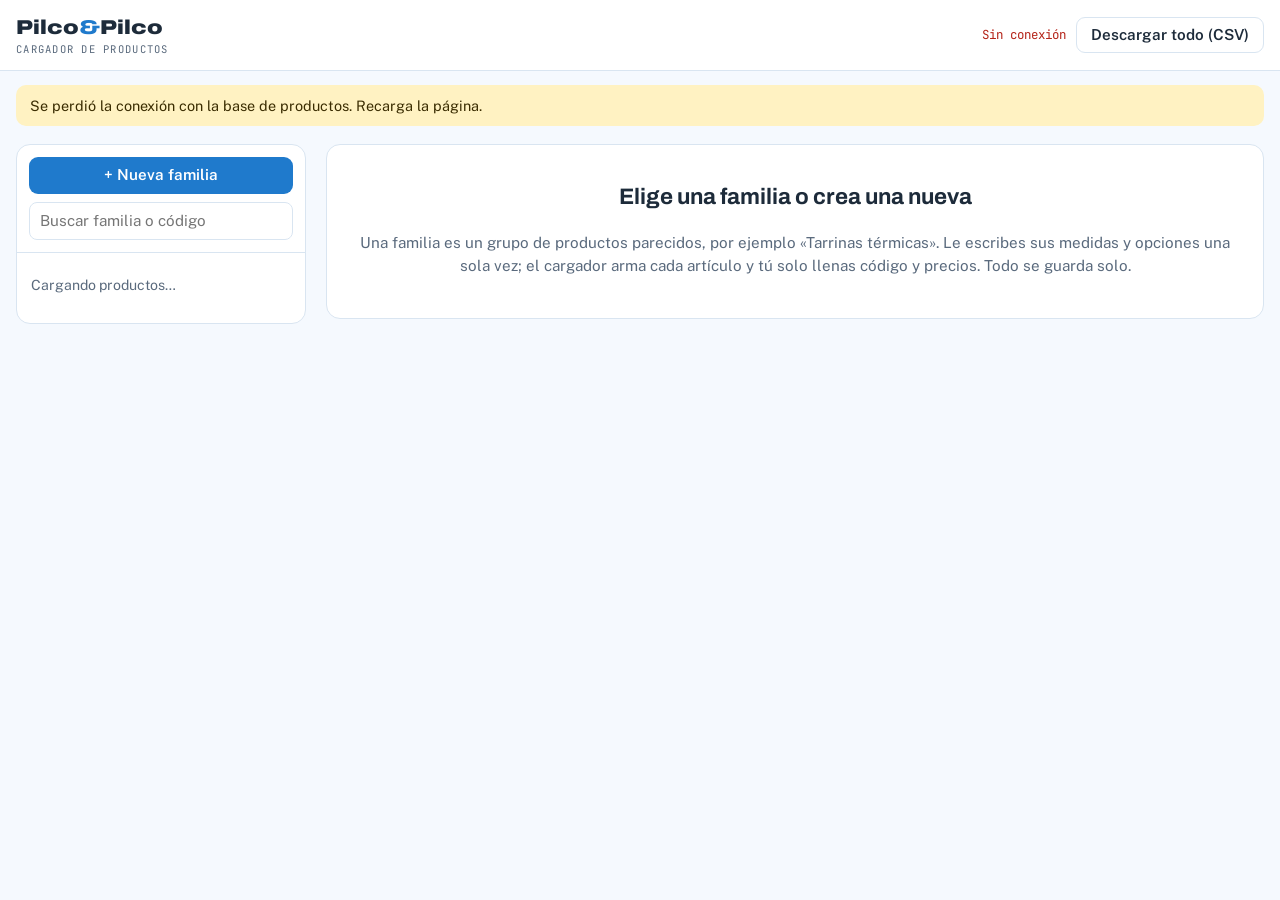
==== admin/index.html @ ff5e9a83 "Cargador de productos en línea (/admin) con la página leyendo el catálogo en vivo - admin/: el carga" ====
<!doctype html><html><head><meta charset=utf8><meta name=viewport content="width=device-width,initial-scale=1,viewport-fit=cover"><style>:root{color-scheme:light;box-sizing:border-box;padding-top:env(safe-area-inset-top,0px);padding-bottom:env(safe-area-inset-bottom,0px)}html{scroll-padding-top:env(safe-area-inset-top,0px)}body{margin:0;padding:0;font:14px -apple-system,BlinkMacSystemFont,sans-serif;background:#fff;color:#000}img{max-width:100%}[hidden]:not([hidden=until-found i]){display:none!important}</style></head><body>
<title>Cargador de productos</title>
<meta name="robots" content="noindex, nofollow">
<meta name="claude:viewport-fit-sides" content="cover">
<link rel="preconnect" href="https://fonts.googleapis.com">
<link rel="preconnect" href="https://fonts.gstatic.com" crossorigin>
<link rel="stylesheet" href="https://fonts.googleapis.com/css2?family=Archivo:wdth,wght@62..125,400..900&family=Public+Sans:wght@400;500;600&family=JetBrains+Mono:wght@400;600&display=swap">
<style>
/* Layout: lista de familias a la izquierda, editor a la derecha (familia → medidas → tabla de combinaciones). Tema claro único, igual que la página de Pilco&Pilco. */
:root{
  color-scheme:light;
  --bg:#F5F9FE; --surface:#FFFFFF; --ink:#1D2B3A; --muted:#5A6A7D; --line:#D9E5F1;
  --sky:#1F7ACC; --on-sky:#FFFFFF; --sky-soft:#E5F1FC; --sky-mid:#C4DFF7;
  --sun:#FFF2C2; --on-sun:#3A2C00; --mint:#E1F5EB; --mint-ink:#146B46; --danger:#B42318; --danger-soft:#FDECEA;
  --display:"Archivo","Arial Narrow",system-ui,sans-serif;
  --body:"Public Sans",system-ui,-apple-system,"Segoe UI",sans-serif;
  --mono:"JetBrains Mono",ui-monospace,Menlo,monospace;
}
*{box-sizing:border-box}
body{background:var(--bg);color:var(--ink);font-family:var(--body);font-size:.95rem;line-height:1.5}
h1,h2,h3{font-family:var(--display);margin:0;line-height:1.1}
p{margin:0}
button,input,select,textarea{font:inherit;color:inherit}
:focus-visible{outline:3px solid var(--sky);outline-offset:2px;border-radius:4px}
.wrap{max-width:1400px;margin-inline:auto;padding-left:max(16px,env(safe-area-inset-left,0px));padding-right:max(16px,env(safe-area-inset-right,0px))}

.top{background:var(--surface);border-bottom:1px solid var(--line)}
.top .wrap{display:flex;align-items:center;justify-content:space-between;gap:12px;flex-wrap:wrap;padding-block:12px}
.brand b{font-family:var(--display);font-weight:900;font-variation-settings:"wdth" 120;font-size:1.25rem}
.brand b span{color:var(--sky)}
.brand small{display:block;font-family:var(--mono);font-size:.66rem;letter-spacing:.12em;text-transform:uppercase;color:var(--muted)}
.top-actions{display:flex;gap:10px;align-items:center;flex-wrap:wrap}
.status{font-family:var(--mono);font-size:.78rem;color:var(--muted);min-width:9ch}
.status.ok{color:var(--mint-ink)} .status.err{color:var(--danger)}

.btn{display:inline-flex;align-items:center;justify-content:center;gap:6px;border:1.5px solid transparent;border-radius:9px;padding:8px 14px;font-weight:600;cursor:pointer;line-height:1.2;background:none}
.btn-primary{background:var(--sky);color:var(--on-sky)}
.btn-primary:hover{filter:brightness(1.08)}
.btn-ghost{background:var(--surface);border-color:var(--line)}
.btn-ghost:hover{border-color:var(--sky);color:var(--sky)}
.btn-danger{background:var(--surface);border-color:var(--line);color:var(--danger)}
.btn-danger:hover{border-color:var(--danger)}
.btn-danger.solid{background:var(--danger);color:#FFFFFF;border-color:var(--danger)}
.btn[disabled]{opacity:.5;cursor:not-allowed}

.banner{background:var(--sun);color:var(--on-sun);border-radius:10px;padding:10px 14px;margin-top:14px;font-size:.9rem}

.layout{display:grid;grid-template-columns:290px minmax(0,1fr);gap:20px;align-items:start;padding-block:18px 60px}

/* Lista */
.list{background:var(--surface);border:1px solid var(--line);border-radius:14px;overflow:hidden;position:sticky;top:calc(env(safe-area-inset-top,0px) + 12px);max-height:calc(100vh - 24px);display:flex;flex-direction:column}
.list-head{padding:12px;display:flex;flex-direction:column;gap:8px;border-bottom:1px solid var(--line)}
.list-body{overflow:auto;padding:6px 0 10px}
.grp{font-family:var(--mono);font-size:.68rem;letter-spacing:.12em;text-transform:uppercase;color:var(--muted);padding:10px 14px 4px}
.item{display:block;width:100%;text-align:left;border:0;background:none;padding:8px 14px;cursor:pointer;border-left:3px solid transparent}
.item:hover{background:var(--bg)}
.item.on{background:var(--sky-soft);border-left-color:var(--sky)}
.item b{display:block;font-weight:600;font-size:.92rem}
.item small{color:var(--muted);font-size:.78rem}
.item .warn{color:#9A6700}
.empty-list{padding:16px 14px;color:var(--muted);font-size:.88rem}

input[type=text],input[type=search],textarea,select{background:var(--surface);border:1.5px solid var(--line);border-radius:8px;padding:7px 10px;width:100%;min-width:0}
input:focus,textarea:focus,select:focus{outline:none;border-color:var(--sky);box-shadow:0 0 0 3px var(--sky-soft)}
textarea{resize:vertical;min-height:54px}

/* Editor */
.editor{display:flex;flex-direction:column;gap:16px;min-width:0}
.panel{background:var(--surface);border:1px solid var(--line);border-radius:14px;padding:18px;display:flex;flex-direction:column;gap:14px;min-width:0}
.panel-head{display:flex;justify-content:space-between;align-items:baseline;gap:10px;flex-wrap:wrap}
.panel-head h2{font-weight:800;font-variation-settings:"wdth" 112;font-size:1.25rem}
.step{font-family:var(--mono);font-size:.68rem;letter-spacing:.12em;text-transform:uppercase;color:var(--sky);display:block;margin-bottom:3px}
.hint{color:var(--muted);font-size:.85rem}
.grid{display:grid;grid-template-columns:repeat(auto-fit,minmax(180px,1fr));gap:12px}
.field{display:flex;flex-direction:column;gap:4px;min-width:0}
.field>span{font-family:var(--mono);font-size:.66rem;letter-spacing:.1em;text-transform:uppercase;color:var(--muted)}
.field.full{grid-column:1/-1}
.field>small{color:var(--muted);font-size:.78rem;line-height:1.35}
.ruta{display:flex;flex-wrap:wrap;align-items:stretch;gap:6px;margin:4px 0 2px}
.ruta .cr{display:flex;flex-direction:column;background:var(--sky-soft);border-radius:10px;padding:6px 12px;min-width:0}
.ruta .cr small{font-family:var(--mono);font-size:.6rem;letter-spacing:.1em;text-transform:uppercase;color:var(--sky)}
.ruta .cr b{font-weight:600;overflow-wrap:anywhere}
.ruta .cr.vacio b{color:var(--muted);font-weight:400;font-style:italic}
.ruta .cr.art{background:var(--surface);border:1.5px dashed var(--sky-mid)}
.ruta .sep{align-self:center;color:var(--muted);font-size:1.1rem}
.check{display:flex;align-items:center;gap:8px;font-size:.9rem;cursor:pointer}
.check input{width:18px;height:18px;accent-color:var(--sky)}

.dims{display:grid;grid-template-columns:repeat(auto-fit,minmax(240px,1fr));gap:14px}
.chipbox{border:1.5px solid var(--line);border-radius:10px;padding:6px;display:flex;flex-wrap:wrap;gap:6px;min-height:44px;cursor:text;background:var(--surface)}
.chipbox:focus-within{border-color:var(--sky);box-shadow:0 0 0 3px var(--sky-soft)}
.chip{display:inline-flex;align-items:center;gap:4px;background:var(--sky-soft);color:var(--ink);border-radius:999px;padding:3px 4px 3px 10px;font-size:.86rem;font-weight:500}
.chip button{border:0;background:none;cursor:pointer;color:var(--muted);width:20px;height:20px;border-radius:50%;line-height:1;font-size:1rem}
.chip button:hover{background:var(--sky-mid);color:var(--ink)}
.chipbox input{border:0;outline:none;box-shadow:none;flex:1 1 90px;min-width:80px;padding:4px 6px;background:none}
.chipbox input:focus{box-shadow:none}
.tapas{display:flex;gap:16px;flex-wrap:wrap;border:1.5px solid var(--line);border-radius:10px;padding:10px 12px;min-height:44px;align-items:center}

.summary{display:flex;gap:8px 18px;flex-wrap:wrap;align-items:center;font-size:.88rem;color:var(--muted)}
.summary b{color:var(--ink);font-variant-numeric:tabular-nums}
.pill{display:inline-block;border-radius:999px;padding:2px 10px;font-size:.8rem;font-weight:600}
.pill.warn{background:var(--sun);color:var(--on-sun)}
.pill.ok{background:var(--mint);color:var(--mint-ink)}
.linkbtn{border:0;background:none;color:var(--sky);font-weight:600;cursor:pointer;padding:0;text-decoration:underline}

.tbl-wrap{overflow-x:auto;border:1px solid var(--line);border-radius:10px}
table{border-collapse:collapse;width:100%;min-width:980px;font-size:.88rem}
th,td{border-bottom:1px solid var(--line);padding:4px 6px;text-align:left;vertical-align:middle}
th{font-family:var(--mono);font-size:.64rem;letter-spacing:.08em;text-transform:uppercase;color:var(--muted);background:var(--bg);font-weight:600;padding:8px 6px;white-space:nowrap;position:sticky;top:0;z-index:1}
tr:last-child td{border-bottom:0}
tr.grp-start td{border-top:2px solid var(--sky-mid)}
td.dim{font-weight:600;white-space:nowrap}
td.dim.sub{font-weight:400;color:var(--muted)}
td input{border:1px solid transparent;border-radius:6px;padding:5px 6px;width:100%;background:transparent}
td input:hover{border-color:var(--line)}
td input:focus{background:var(--surface)}
td.price input{text-align:right;font-variant-numeric:tabular-nums;background:var(--sun)}
td.price input:focus{background:var(--surface)}
td.price.may input{background:#F1F3F5}
td.code input{font-family:var(--mono);font-size:.82rem;min-width:132px}
td.price input{min-width:64px}
td input[data-f="pres"]{min-width:110px}
td.pb input{min-width:58px;text-align:right;font-variant-numeric:tabular-nums}
th.col-pb small{font-weight:400;text-transform:none;letter-spacing:0}
td.ctr{text-align:center}
td.ctr input{width:16px;height:16px;accent-color:var(--sky)}
tr.out td{opacity:.55}
.x{border:0;background:none;cursor:pointer;color:var(--muted);width:26px;height:26px;border-radius:6px;font-size:1rem}
.x:hover{background:var(--danger-soft);color:var(--danger)}
td.tapa-c select{border:1px solid var(--line);border-radius:6px;padding:5px 6px;font-size:.82rem;min-width:170px;max-width:260px;background:var(--surface)}
th.col-tapa small{font-weight:400;text-transform:none;letter-spacing:0}
tr.sumrow td{background:#F4F8FC;color:var(--muted);font-size:.82rem;padding:3px 6px}
tr.sumrow td.price.sum{text-align:right;font-variant-numeric:tabular-nums;color:var(--ink);font-weight:600}
tr.sumrow td.var{color:var(--sky);font-weight:600}
.sumline{font-size:.84rem;background:#F4F8FC;border-radius:8px;padding:6px 10px;color:var(--muted)}
.sumline b{color:var(--sky)}
.col-code{width:150px} .col-price{width:84px} .col-pres{width:130px}

.sugs{display:flex;flex-wrap:wrap;gap:6px;align-items:center;margin-top:6px}
.sugs:empty{display:none}
.sugs-l{font-size:.76rem;color:var(--muted)}
.sug{border:1px dashed var(--sky-mid);background:var(--surface);color:var(--sky);border-radius:999px;padding:2px 10px;font-size:.82rem;font-weight:600;cursor:pointer}
.sug:hover{background:var(--sky-soft);border-style:solid}
.vp{display:flex;flex-direction:column;gap:12px}
.vp-block{display:flex;flex-direction:column;gap:4px;border-left:3px solid var(--sky-mid);padding-left:10px}
.vp-l{font-size:.86rem}
.vp-t{font-family:var(--display);font-size:1rem}
.vp-col,.vp-var,.vp-mar{display:flex;flex-direction:column;gap:4px}
.vp-l small{color:var(--muted)}
.acab-for{display:flex;flex-direction:column;gap:6px;margin-top:8px}
.acab-list{display:flex;gap:14px;flex-wrap:wrap}
.row-actions{display:flex;gap:16px;flex-wrap:wrap}
td.med{vertical-align:top;background:var(--bg);border-right:1px solid var(--line);min-width:150px;padding:8px 10px}
td.med b{display:block;font-family:var(--display);font-weight:800;font-size:1rem}
td.med .opts{display:block;color:var(--muted);font-size:.76rem;line-height:1.35;margin:3px 0 6px}
td.med .mbtns{display:flex;gap:6px;flex-wrap:wrap}
.mini{border:1px solid var(--line);background:var(--surface);border-radius:6px;padding:3px 8px;font-size:.78rem;font-weight:600;cursor:pointer}
.mini:hover{border-color:var(--sky);color:var(--sky)}
.mini.warn{border-color:var(--danger);color:var(--danger)}
td.var{white-space:nowrap;color:var(--ink)}
td.var small{color:var(--muted)}
tr.mstart td{border-top:2px solid var(--sky-mid)}
.backdrop{position:fixed;inset:0;z-index:40;background:rgba(29,43,58,.38);display:flex;align-items:flex-start;justify-content:center;overflow:auto;padding:calc(24px + env(safe-area-inset-top,0px)) max(16px,env(safe-area-inset-right,0px)) calc(24px + env(safe-area-inset-bottom,0px)) max(16px,env(safe-area-inset-left,0px))}
.sheet{background:var(--surface);border-radius:16px;width:100%;max-width:820px;padding:20px;display:flex;flex-direction:column;gap:12px;box-shadow:0 20px 50px rgba(29,43,58,.25);max-height:calc(100vh - 48px - env(safe-area-inset-top,0px) - env(safe-area-inset-bottom,0px))}
.tabs{display:flex;gap:4px;border-bottom:1.5px solid var(--line)}
.tab{border:0;background:none;padding:8px 14px;font-weight:600;color:var(--muted);cursor:pointer;border-bottom:2.5px solid transparent;margin-bottom:-1.5px}
.tab[aria-selected="true"]{color:var(--sky);border-bottom-color:var(--sky)}
.tab-n{display:inline-block;background:var(--sky-soft);color:var(--sky);border-radius:999px;padding:0 8px;font-size:.78rem;margin-left:4px}
.tabpanel{overflow:auto;min-height:0;flex:1 1 auto;display:flex;flex-direction:column;gap:12px;padding-right:2px}
.co-list{display:flex;flex-direction:column;gap:10px}
.co{border:1px solid var(--line);border-radius:10px;padding:10px 12px;display:flex;flex-direction:column;gap:8px}
.co.out{opacity:.6}
.co-h{display:flex;justify-content:space-between;align-items:center;gap:8px}
.cg{border:1px solid var(--line);border-radius:12px;padding:10px;display:flex;flex-direction:column;gap:8px;background:var(--bg)}
.cg .co{background:var(--surface)}
.cg-h{display:flex;justify-content:space-between;align-items:center;gap:8px;flex-wrap:wrap}
.cg-h b{font-family:var(--display);font-size:1.02rem}
.tps,.co-all{display:flex;gap:6px;align-items:center;flex-wrap:wrap}
.tp{border:1.5px solid var(--line);background:var(--surface);border-radius:999px;padding:3px 11px;font-size:.82rem;font-weight:600;cursor:pointer;color:var(--muted)}
.tp[aria-pressed="true"]{background:var(--sky);border-color:var(--sky);color:var(--on-sky)}
.co-n{display:inline-grid;place-items:center;min-width:22px;height:22px;border-radius:50%;background:var(--sky);color:var(--on-sky);font-size:.76rem;margin-right:8px;font-family:var(--body)}
.co-g select{border:1.5px solid var(--line);border-radius:8px;padding:6px 8px;font-size:.88rem;background:var(--surface);width:100%}
.co-act{display:flex;gap:6px;align-items:center}
.co-h b{font-family:var(--display);font-size:.98rem}
.co-g{display:grid;grid-template-columns:repeat(auto-fit,minmax(104px,1fr));gap:8px}
.co-g .field input{padding:6px 8px;font-size:.88rem}
.co-g .field.price input{background:var(--sun);text-align:right}
.co-g .field.price.may input{background:#F1F3F5}
.co-g .wide{grid-column:span 2}
.co-g .check{align-self:end;padding-bottom:6px}
.sheet-head{display:flex;justify-content:space-between;align-items:center;gap:10px}
.sheet-head h2{font-weight:800;font-variation-settings:"wdth" 112;font-size:1.3rem}
.sheet-foot{display:flex;justify-content:space-between;gap:10px;flex-wrap:wrap}
#opt-done{margin-left:auto}
.confirm{background:var(--danger-soft);border:1px solid #F3C5C0;border-radius:10px;padding:10px 12px;display:flex;gap:10px;align-items:center;flex-wrap:wrap;font-size:.9rem}
.welcome{text-align:center;padding:40px 18px;color:var(--muted)}
.welcome h2{color:var(--ink);font-size:1.4rem;margin-bottom:8px}
.ro .needs-write{display:none}

@media (max-width:900px){
  .layout{grid-template-columns:1fr}
  .list{position:static;max-height:340px}
}
</style>

<header class="top">
  <div class="wrap">
    <div class="brand"><b>Pilco<span>&amp;</span>Pilco</b><small>Cargador de productos</small></div>
    <div class="top-actions">
      <span class="status" id="status" aria-live="polite">Conectando…</span>
      <button class="btn btn-ghost" type="button" id="export">Descargar todo (CSV)</button>
    </div>
  </div>
</header>

<div class="wrap">
  <p class="banner" id="banner" hidden></p>
  <div class="layout">
    <aside class="list" aria-label="Familias guardadas">
      <div class="list-head">
        <button class="btn btn-primary needs-write" type="button" id="new">+ Nueva familia</button>
        <input type="search" id="q" placeholder="Buscar familia o código" aria-label="Buscar familia o código">
      </div>
      <div class="list-body" id="list"><p class="empty-list">Cargando productos…</p></div>
    </aside>

    <main class="editor" id="editor">
      <div class="panel welcome" id="welcome">
        <h2>Elige una familia o crea una nueva</h2>
        <p>Una familia es un grupo de productos parecidos, por ejemplo «Tarrinas térmicas». Le escribes sus medidas y opciones una sola vez; el cargador arma cada artículo y tú solo llenas código y precios. Todo se guarda solo.</p>
      </div>

      <div id="form" hidden>
        <div class="editor">
          <section class="panel">
            <div class="panel-head">
              <div><span class="step">Paso 1</span><h2>Familia</h2></div>
              <button class="btn btn-danger needs-write" type="button" id="del">Borrar familia</button>
            </div>
            <div class="confirm" id="confirm" hidden>
              <span id="confirm-text"></span>
              <button class="btn btn-danger solid" type="button" id="confirm-yes">Sí, borrar</button>
              <button class="btn btn-ghost" type="button" id="confirm-no">Cancelar</button>
            </div>
            <p class="hint">Así queda ordenado en la página:</p>
            <div class="ruta" id="ruta" aria-live="polite"></div>
            <div class="grid">
              <label class="field"><span>Categoría</span><input type="text" id="f-linea" list="dl-linea" placeholder="Ej. Tarrinas"><small>La sección grande de la página: Fundas, Vasos, Tarrinas, Platos…</small></label>
              <label class="field"><span>Nombre de la familia</span><input type="text" id="f-nombre" placeholder="Ej. Tarrinas térmicas"><small>El grupo de productos parecidos. Si la categoría tiene uno solo, puede llamarse igual.</small></label>
              <label class="field" id="tipo-wrap"><span>Subcategoría (opcional)</span><input type="text" id="f-tipo" list="dl-tipo" placeholder="Déjalo vacío si no hace falta"><small>Solo para separar familias dentro de una categoría.</small></label>
              <label class="field"><span>Presentación (para todas)</span><input type="text" id="f-pres" placeholder="Ej. Paquete x50"><small>Se usa en cada artículo, salvo que le pongas otra.</small></label>
              <label class="field full"><span>Descripción</span><textarea id="f-desc" placeholder="Lo que verá el cliente. Ej. Para sopas y jugos; la de 750 ml es la conocida como «de litro»."></textarea></label>
            </div>
            <label class="check"><input type="checkbox" id="f-bulto"> También se vende por bulto</label>
            <datalist id="dl-linea"></datalist><datalist id="dl-tipo"></datalist>
          </section>

          <section class="panel">
            <div><span class="step">Paso 2</span><h2>Medidas</h2></div>
            <p class="hint">Escribe cada medida y presiona Enter (o pega varias separadas por coma). Una medida nueva copia las opciones de la anterior.</p>
            <div class="chipbox" data-dim="medidas" aria-label="Medidas"></div>
            <div class="row-actions"><button class="linkbtn needs-write" type="button" id="sortm">Ordenar medidas de menor a mayor</button></div>
          </section>

          <section class="panel">
            <div class="panel-head">
              <div><span class="step">Paso 3</span><h2>Opciones, códigos y precios</h2></div>
              <div class="summary" id="summary"></div>
            </div>
            <p class="hint" id="p3hint"></p>
            <label class="check" id="sync-wrap"><input type="checkbox" id="f-sync"> Mismo precio y presentación para todos los colores (escribes uno y se copia a los demás)</label>
            <div class="tbl-wrap"><table id="tbl"></table></div>
          </section>
        </div>
      </div>
    </main>
  </div>
</div>

<div class="backdrop" id="opt" hidden role="dialog" aria-modal="true" aria-labelledby="opt-title">
  <div class="sheet">
    <div class="sheet-head"><h2 id="opt-title">Opciones</h2><button class="x" type="button" id="opt-close" aria-label="Cerrar">✕</button></div>
    <div class="tabs" role="tablist" aria-label="Secciones">
      <button type="button" role="tab" class="tab" id="tab-op" data-tab="op" aria-selected="true">Opciones</button>
      <button type="button" role="tab" class="tab" id="tab-co" data-tab="co" aria-selected="false">Combinaciones <span class="tab-n" id="co-n"></span></button>
    </div>
    <div class="tabpanel" id="tp-op" role="tabpanel" aria-labelledby="tab-op">
    <p class="hint">Deja vacío lo que no aplique. Cada combinación sale como una fila con su código y precio; luego la editas en «Combinaciones».</p>
    <div class="dims">
      <div class="field fo-fundas"><span id="tf-label">Tipo</span><div class="chipbox" data-odim="tiposFunda"></div></div>
      <div class="field fo-fundas full vp" id="var-por"></div>
      <div class="field fo-ct"><span>Colores</span><div class="chipbox" data-odim="colores"></div></div>
      <div class="field fo-ct" hidden data-off="1"><span>Tapa</span>
        <div class="tapas" id="opt-tapas">
          <label class="check"><input type="checkbox" value="Sin tapa"> Sin tapa</label>
          <label class="check"><input type="checkbox" value="Con tapa"> Con tapa</label>
          <label class="check"><input type="checkbox" value="Solo tapa"> Solo tapa</label>
        </div>
      </div>
      <div class="field fo-acab"><span>Acabado</span><div class="chipbox" data-odim="acabados"></div>
        <div class="acab-for" id="acab-for" hidden><span class="hint">Solo en estos colores (si no marcas ninguno, va en todos):</span><div class="acab-list" id="acab-list"></div></div>
      </div>
      <div class="field" id="marcas-wrap" hidden><span>Marcas</span><div class="chipbox" data-odim="marcas"></div></div>
    </div>
    </div>
    <div class="tabpanel" id="tp-co" role="tabpanel" aria-labelledby="tab-co" hidden>
      <p class="hint">Cada combinación con su marca (tu proveedor), presentación, código y precios. Si la misma combinación existe con otra marca, toca «+ Otra versión».</p>
      <div id="co-list" class="co-list"></div>
    </div>
    <datalist id="dl-mf"></datalist><datalist id="dl-prov"></datalist>
    <div class="sheet-foot">
      <button class="btn btn-ghost" type="button" id="opt-all">Copiar estas opciones a todas las medidas</button>
      <button class="btn btn-primary" type="button" id="opt-done">Listo</button>
    </div>
    <p class="hint" id="opt-msg" aria-live="polite"></p>
  </div>
</div>

<div class="backdrop" id="login" hidden role="dialog" aria-modal="true" aria-labelledby="login-t">
  <form class="sheet" id="login-f" style="max-width:380px">
    <h2 id="login-t">Entrar al cargador</h2>
    <p class="hint">Escribe la clave del cargador. Queda abierto 30 días en este dispositivo.</p>
    <input type="password" id="login-c" autocomplete="current-password" aria-label="Clave" required>
    <p class="hint" id="login-m" aria-live="polite" style="color:var(--danger)"></p>
    <button class="btn btn-primary" type="submit">Entrar</button>
  </form>
</div>
<script>
/* Conexión con la base del cargador en Cloudflare (D1), con la misma forma que usaba el cargador en Claude */
window.CF = (function(){
  var cache = [], subs = [], pedirLogin = null;
  function api(method, url, data){
    return fetch(url, {method: method, credentials: "same-origin", headers: data ? {"content-type": "application/json"} : {}, body: data ? JSON.stringify(data) : undefined})
      .then(function(r){
        if(r.status === 401){ if(url.indexOf("/api/sesion") < 0) login(); var e = new Error("auth"); e.code = "auth"; throw e; }
        return r.json().then(function(j){ if(!r.ok){ var e2 = new Error(j.error || "error"); e2.code = r.status === 413 ? "quota_exceeded" : "error"; throw e2; } return j; });
      });
  }
  function emit(){ var snap = {docs: cache.map(function(d){ return {id: d.id, data: function(){ return d; }}; })}; subs.forEach(function(s){ s(snap); }); }
  function cargar(){ return api("GET", "/api/familias").then(function(list){ cache = list; if(!list.length) ofrecerImportar(); emit(); }); }
  /* primera vez: la base está vacía y se carga el archivo con el catálogo anterior */
  function ofrecerImportar(){
    var b = document.getElementById("banner"); b.hidden = false;
    b.innerHTML = 'La base está vacía. <label class="linkbtn" style="cursor:pointer">Cargar el archivo del catálogo<input type="file" accept=".json" hidden id="imp"></label> para empezar con tus productos.';
    document.getElementById("imp").addEventListener("change", function(e){
      var f = e.target.files[0]; if(!f) return;
      f.text().then(function(t){ return api("POST", "/api/familias/importar", JSON.parse(t)); })
        .then(function(r){ b.textContent = "Listo: se cargaron " + r.n + " familias."; return cargar(); }, function(err){ b.textContent = "No se pudo cargar: " + err.message; });
    });
  }
  function nuevoId(){ var c = "abcdefghijklmnopqrstuvwxyz0123456789", s = ""; var a = new Uint8Array(20); crypto.getRandomValues(a); a.forEach(function(x){ s += c[x % 36]; }); return s; }
  function login(){
    var box = document.getElementById("login"); if(!box.hidden) return pedirLogin;
    box.hidden = false; setTimeout(function(){ document.getElementById("login-c").focus(); }, 50);
    return pedirLogin = new Promise(function(ok){ login._ok = ok; });
  }
  document.getElementById("login-f").addEventListener("submit", function(e){
    e.preventDefault(); var m = document.getElementById("login-m"); m.textContent = "";
    api("POST", "/api/sesion", {clave: document.getElementById("login-c").value}).then(function(){
      document.getElementById("login").hidden = true; document.getElementById("login-c").value = ""; if(login._ok) login._ok(); 
    }, function(){ m.textContent = "Clave incorrecta."; });
  });
  var col = {
    doc: function(id){ id = id || nuevoId(); return {
      id: id,
      set: function(data){
        var doc = {}; Object.keys(data).forEach(function(k){ if(k !== "_pub") doc[k] = data[k]; });
        return api("PUT", "/api/familias/" + encodeURIComponent(id), {doc: doc, pub: data._pub || null}).then(function(){
          var o = Object.assign({}, doc, {id: id}), i = cache.map(function(d){ return d.id; }).indexOf(id);
          if(i < 0) cache.push(o); else cache[i] = o; emit();
        });
      },
      "delete": function(){ return api("DELETE", "/api/familias/" + encodeURIComponent(id)).then(function(){ cache = cache.filter(function(d){ return d.id !== id; }); emit(); }); }
    }; },
    onSnapshot: function(cb, err){ subs.push(cb); arrancar().then(cargar).catch(function(e){ if(err) err(e); }); }
  };
  function arrancar(){
    return api("GET", "/api/sesion").then(function(s){ if(!s.configurado) throw new Error("sin configurar"); if(!s.ok) return login(); });
  }
  var downloads = {save: function(o){ var a = document.createElement("a"); a.href = URL.createObjectURL(new Blob([o.data], {type: "text/csv"})); a.download = o.filename; document.body.appendChild(a); a.click(); a.remove(); return Promise.resolve(true); }};
  return {use: function(name){
    if(name === "db") return Promise.resolve({collection: function(){ return col; }});
    if(name === "downloads") return Promise.resolve(downloads);
    return Promise.resolve(null);
  }};
})();
</script>
<script>
(function(){
  var TAPAS = ["Sin tapa","Con tapa","Solo tapa"];
  var ODIMS = ["marcas","acabados","tapas","colores"];          /* orden de la variante: marca · acabado · tapa · color */
  var PRICE = ["p1","p2","p3","may"];
  var db = null, col = null, readOnly = false;
  var products = [], cur = null, query = "", optIdx = -1;
  var saveTimer = null, saving = false, again = false, firstSnap = true;

  function $(id){ return document.getElementById(id); }
  function esc(s){ return String(s == null ? "" : s).replace(/[&<>"]/g, function(c){ return {"&":"&amp;","<":"&lt;",">":"&gt;",'"':"&quot;"}[c]; }); }
  function setStatus(t, cls){ var s = $("status"); s.textContent = t; s.className = "status" + (cls ? " " + cls : ""); }
  function banner(t){ $("banner").textContent = t; $("banner").hidden = !t; }
  function key(r){ return [r.m||"", "", r.a||"", "", r.c||""].join("¦") + (r.tf || r.va ? "¦" + (r.tf||"") + "¦" + (r.va||"") : "") + (r.dup ? "¦#" + r.dup : ""); }
  function oldKey(r){ return [r.m||"", r.ma||"", r.a||"", r.t||"", r.c||""].join("¦") + (r.tf || r.va ? "¦" + (r.tf||"") + "¦" + (r.va||"") : "") + (r.dup ? "¦#" + r.dup : ""); }
  function baseKey(r){ var o = {}; Object.keys(r).forEach(function(k){ o[k] = r[k]; }); o.dup = 0; return key(o); }
  function hasData(r){ return !!(r.codigo || PRICE.some(function(f){ return r[f] != null; })); }
  function modo(p){ var l = ((p.linea || "") + " " + (p.nombre || "")).toLowerCase(); if(/vaso/.test(l)) return "vasos"; if(/tarrin/.test(l)) return "opciones"; return "tipos"; }
  function esFunda(p){ return /funda/.test(((p.linea || "") + " " + (p.nombre || "")).toLowerCase()); }
  /* tapas que se venden aparte: familias de la categoría «Tapas» */
  function esTapa(p){ return /^\s*tapas?\b/i.test(p.linea || "") || /^\s*tapas?\b/i.test(p.nombre || ""); }
  function usaTapa(p){ return !esTapa(p) && modo(p) !== "tipos"; }
  function tapaOpts(){
    var out = [];
    products.map(function(x){ return (cur && cur.id === x.id) ? cur : x; }).filter(esTapa).forEach(function(tp){
      var n = normalize(clone(tp));
      activeRows(n).forEach(function(r){
        out.push({v: tp.id + "|" + key(r), label: [n.nombre, r.m, r.c].filter(Boolean).join(" · ") + (r.codigo ? " (" + r.codigo + ")" : "")});
      });
    });
    return out;
  }
  /* tarrina + tapa anclada: los 4 precios sumados (la tapa se cuenta por unidades) */
  function presN(s){ var m = String(s || "").match(/x\s*(\d+)/i); return m ? parseInt(m[1], 10) : 0; }
  function tapaRow(ref){
    if(!ref) return null;
    var id = ref.split("|")[0], k = ref.slice(id.length + 1);
    var tp = products.map(function(x){ return (cur && cur.id === x.id) ? cur : x; }).filter(function(x){ return x.id === id; })[0];
    if(!tp) return null;
    var n = normalize(clone(tp)), r = activeRows(n).filter(function(x){ return key(x) === k; })[0];
    return r ? {f: n, r: r} : null;
  }
  function conTapa(r){
    if(!r.tapa || r.t === "Con tapa") return null;
    var t = tapaRow(r.tapa); if(!t) return null;
    var nT = presN(r.pres || cur.pres), nP = presN(t.r.pres || t.f.pres), ratio = nT && nP ? nT / nP : 1;
    var s = {t: t, ratio: ratio};
    PRICE.forEach(function(f){ s[f] = r[f] != null && t.r[f] != null ? Math.round((r[f] + t.r[f] * ratio) * 10000) / 10000 : null; });
    return s;
  }
  /* tapas agrupadas por familia; arriba, las que ya se usan en esta familia */
  function tapaGroups(){
    return products.map(function(x){ return (cur && cur.id === x.id) ? cur : x; }).filter(esTapa)
      .sort(function(a, b){ return (a.nombre || "").localeCompare(b.nombre || ""); })
      .map(function(tp){
        var n = normalize(clone(tp));
        return {label: n.nombre || "Tapas", opts: activeRows(n).map(function(r){
          return {v: tp.id + "|" + key(r), short: [r.m, r.tf, r.c].filter(Boolean).join(" · ") + (r.mf ? " — " + r.mf : "") + (r.codigo ? " (" + r.codigo + ")" : ""), fam: n.nombre};
        })};
      }).filter(function(g){ return g.opts.length; });
  }
  function tapaSelect(r, cls){
    var groups = tapaGroups(), cur0 = r.tapa || "", has = false, all = {};
    groups.forEach(function(g){ g.opts.forEach(function(t){ all[t.v] = t; }); });
    var used = []; cur.filas.forEach(function(x){ if(x.tapa && all[x.tapa] && used.indexOf(x.tapa) < 0) used.push(x.tapa); });
    var opt = function(t, label, sel){ if(sel) has = true; return '<option value="' + esc(t.v) + '"' + (sel ? ' selected' : '') + '>' + esc(label) + '</option>'; };
    var o = used.length ? '<optgroup label="Ya usadas en esta familia">' + used.map(function(v){ return opt(all[v], all[v].short + " · " + all[v].fam, v === cur0); }).join("") + '</optgroup>' : '';
    o += groups.map(function(g){ return '<optgroup label="' + esc(g.label) + '">' + g.opts.map(function(t){ return opt(t, t.short, t.v === cur0 && used.indexOf(t.v) < 0); }).join("") + '</optgroup>'; }).join("");
    if(cur0 && !has) o += '<option value="' + esc(cur0) + '" selected>(tapa borrada)</option>';
    return '<select data-f="tapa"' + (cls ? ' class="' + cls + '"' : '') + ' aria-label="Tapa que usa"' + (readOnly ? ' disabled' : '') + '><option value="">' + (groups.length ? '— Ninguna —' : '— Crea la familia «Tapas» —') + '</option>' + o + '</select>';
  }
  function num(v){ if(v === "" || v == null) return null; var n = parseFloat(String(v).replace(",", ".")); return isFinite(n) ? n : null; }
  function showNum(n){ return n == null ? "" : String(n); }
  function clone(o){ return JSON.parse(JSON.stringify(o)); }
  var COPY = ["marcas","acabados","tapas","colores","acabColores","tiposFunda","variantes"];
  function cp(m, tf){ if(!m.coloresPor[tf]) m.coloresPor[tf] = []; return m.coloresPor[tf]; }
  function med(n, from){ var m = {n:n, tapasPor:{}, coloresPor: from && from.coloresPor ? clone(from.coloresPor) : {}}; COPY.forEach(function(d){ m[d] = from && from[d] ? from[d].slice() : []; }); m.tapas = []; m.variantesPor = from && from.variantesPor ? clone(from.variantesPor) : {}; m.marcasPor = from && from.marcasPor ? clone(from.marcasPor) : {}; return m; }
  function mp(m, tf){ if(!m.marcasPor[tf]) m.marcasPor[tf] = []; return m.marcasPor[tf]; }
  function fixM(n){ return String(n).replace(/(\d)\s*[xX*]\s*(\d)/g, "$1×$2"); }
  function vp(m, tf){ if(!m.variantesPor[tf]) m.variantesPor[tf] = []; return m.variantesPor[tf]; }
  function blank(){ return {nombre:"", linea:"", tipo:"", desc:"", pres:"", bulto:false, sync:true, medidas:[], tiposFunda:[], excl:[], filas:[]}; }

  /* datos viejos (opciones de todo el producto) -> opciones por medida */
  function normalize(p){
    var b = blank(); Object.keys(b).forEach(function(k){ if(p[k] === undefined || p[k] === null) p[k] = b[k]; });
    p.medidas = p.medidas.map(function(m){
      if(typeof m === "string") m = {n:m, marcas:(p.marcas||[]).slice(), tapas:(p.tapas||[]).slice(), colores:(p.colores||[]).slice()};
      else m = clone(m);
      COPY.forEach(function(d){ if(!Array.isArray(m[d])) m[d] = []; });
      if(!m.variantesPor || typeof m.variantesPor !== "object" || Array.isArray(m.variantesPor)) m.variantesPor = {};
      if(!m.marcasPor || typeof m.marcasPor !== "object" || Array.isArray(m.marcasPor)) m.marcasPor = {};
      if(!m.tapasPor || typeof m.tapasPor !== "object" || Array.isArray(m.tapasPor)) m.tapasPor = {};
      if(!m.coloresPor || typeof m.coloresPor !== "object" || Array.isArray(m.coloresPor)) m.coloresPor = {};
      if(modo(p) !== "opciones" && m.tiposFunda.length && m.marcas.length){ m.tiposFunda.forEach(function(tf){ if(!(m.marcasPor[tf] || []).length) m.marcasPor[tf] = m.marcas.slice(); }); m.marcas = []; }
      Object.keys(m.variantesPor).forEach(function(tf){
        var a = m.variantesPor[tf] || [], i = a.map(function(x){ return x.toLowerCase(); }).indexOf("normal");
        if(i < 0) return; a.splice(i, 1);
        var base = p.filas.filter(function(r){ return r.m === m.n && r.tf === tf && !r.va && (r.codigo || r.p1 != null); })[0];
        p.filas.forEach(function(r){ if(r.m === m.n && r.tf === tf && (r.va || "").toLowerCase() === "normal" && !base) r.va = ""; });
      });
      if(m.variantes.length){ (m.tiposFunda.length ? m.tiposFunda : [""]).forEach(function(tf){ if(!(m.variantesPor[tf] || []).length) m.variantesPor[tf] = m.variantes.slice(); }); m.variantes = []; }
      return m;
    });
    delete p.marcas; delete p.colores; delete p.tapas;
    p.medidas.forEach(function(m){ var n2 = fixM(m.n); if(n2 === m.n) return;
      p.filas.forEach(function(r){ if(r.m === m.n) r.m = n2; });
      p.excl = p.excl.map(function(k){ var x = k.split("¦"); if(x[0] === m.n){ x[0] = n2; return x.join("¦"); } return k; });
      m.n = n2; });
    p.excl = p.excl.map(function(k){ var x = k.split("¦"); return x.length === 4 ? [x[0], x[1], "", x[2], x[3]].join("¦") : k; });
    p.filas.forEach(function(r){ if(r.a === undefined) r.a = ""; if(r.tf === undefined) r.tf = ""; if(r.va === undefined) r.va = ""; });
    /* marca y tapa son datos de cada combinación; una combinación puede tener varias versiones (dup) */
    var exclOld = {}; p.excl.forEach(function(k){ exclOld[k] = 1; });
    var oldEx = p.excl.filter(function(k){ var x = k.split("¦"); return x[1] || x[3]; });
    p.filas = p.filas.filter(function(r){
      if(r.prov && !r.mf) r.mf = r.prov; delete r.prov;
      var drop = (r.ma || r.t) && exclOld[oldKey(r)] && !hasData(r);
      if(!r.mf && r.ma) r.mf = r.ma; r.ma = "";
      if(r.t !== "Con tapa") r.t = "";
      return !drop;
    });
    var seenK = {}, top = {};
    p.filas.forEach(function(r){ var b = baseKey(r); top[b] = Math.max(top[b] || 0, r.dup || 0); });
    p.filas.forEach(function(r){ if(seenK[key(r)]){ var b = baseKey(r); top[b] = (top[b] || 0) + 1; r.dup = top[b]; } seenK[key(r)] = 1; });
    p.excl = p.excl.filter(function(k){ var x = k.split("¦"); return !(x[1] || x[3]); });
    oldEx.forEach(function(k){ var x = k.split("¦"); x[1] = ""; x[3] = ""; var b = x.join("¦");
      if(!p.filas.some(function(r){ return baseKey(r) === b; }) && p.excl.indexOf(b) < 0) p.excl.push(b); });
    p.medidas.forEach(function(m){
      m.marcas = []; m.marcasPor = {}; m.tapas = []; m.tapasPor = {};
      if(m.tiposFunda.length && m.colores.length){ m.tiposFunda.forEach(function(tf){ if(!(m.coloresPor[tf] || []).length) m.coloresPor[tf] = m.colores.slice(); }); m.colores = []; }
    });
    if(Array.isArray(p.tiposFunda) && p.tiposFunda.length){ p.medidas.forEach(function(m){ if(!m.tiposFunda.length) m.tiposFunda = p.tiposFunda.slice(); }); }
    p.tiposFunda = [];
    return p;
  }

  /* ---------- combinaciones ---------- */
  function combosOf(p, m){ return baseCombos(p, m); }
  function baseNoT(r){ var o = {}; Object.keys(r).forEach(function(k){ o[k] = r[k]; }); o.t = ""; o.dup = 0; return key(o); }
  function baseCombos(p, m){
    var md = modo(p), out = [];
    var only = (m.acabColores || []).filter(function(c){ return m.colores.indexOf(c) > -1; });
    (m.tiposFunda.length ? m.tiposFunda : [""]).forEach(function(tf){
      var vs = md === "tipos" && tf ? [""].concat(m.variantesPor[tf] || []) : [""];
      var cs = tf ? (m.coloresPor[tf] || []) : m.colores;
      vs.forEach(function(va){ (cs.length ? cs : [""]).forEach(function(c){
        var as = md === "opciones" && !tf && m.acabados.length && (!only.length || only.indexOf(c) > -1) ? m.acabados : [""];
        as.forEach(function(a){ out.push({m:m.n, ma:"", a:a, t:"", c:c, tf:tf, va:va}); });
      }); });
    });
    return out;
  }
  var DIMF = ["a","c","tf","va"];
  function rowsOf(p, m){
    var byKey = {}; p.filas.forEach(function(r){ byKey[key(r)] = r; });
    var cs = combosOf(p, m), live = {}; cs.forEach(function(k){ live[key(k)] = 1; });
    var extras = {}; p.filas.forEach(function(r){ if(r.m === m.n && r.dup){ var b = baseKey(r); (extras[b] = extras[b] || []).push(r); } });
    /* filas con datos que quedaron fuera al agregar una opción: pasan a la primera combinación compatible */
    var orphans = p.filas.filter(function(r){ return r.m === m.n && !r.dup && !live[key(r)] && hasData(r); });
    var out = [];
    cs.forEach(function(k){
      var kk = key(k);
      if(p.excl.indexOf(kk) < 0) out.push(baseRow(k));
      (extras[kk] || []).sort(function(a, b){ return a.dup - b.dup; }).forEach(function(x){ out.push(x); });
    });
    return out;
    function baseRow(k){
      var r = byKey[key(k)];
      if(!r && orphans.length){
        for(var i = 0; i < orphans.length; i++){
          var o = orphans[i];
          if(DIMF.every(function(d){ return !(o[d] || "") || (o[d] || "") === (k[d] || ""); })){
            orphans.splice(i, 1); DIMF.forEach(function(d){ o[d] = k[d] || ""; }); r = o; byKey[key(k)] = o; break;
          }
        }
        if(!r) for(var j = 0; j < orphans.length; j++){
          var q = orphans[j];
          if(DIMF.every(function(d){ return !(k[d] || "") || (q[d] || "") === (k[d] || "") || !(q[d] || ""); })){
            orphans.splice(j, 1); DIMF.forEach(function(d){ q[d] = k[d] || ""; }); r = q; byKey[key(k)] = q; break;
          }
        }
      }
      if(!r){ r = {m:k.m, ma:"", a:k.a, t:"", c:k.c, tf:k.tf, va:k.va, mf:"", codigo:"", p1:null, p2:null, p3:null, may:null, pres:"", sinStock:false}; p.filas.push(r); byKey[key(k)] = r; }
      return r;
    }
  }
  function activeRows(p){ var out = []; p.medidas.forEach(function(m){ out = out.concat(rowsOf(p, m)); }); return out; }
  function stats(p){
    var rows = activeRows(p), all = {}; p.medidas.forEach(function(m){ combosOf(p, m).forEach(function(c){ all[key(c)] = 1; }); });
    return {n: rows.length, sinPrecio: rows.filter(function(r){ return r.p1 == null && !r.sinStock; }).length,
            excl: p.excl.filter(function(k){ return all[k]; }).length};
  }
  function tLabel(r){ return r.t === "Con tapa" ? "Tapa incluida" : ""; }
  function varLabel(r){ return [r.tf, r.va, r.a, r.c, tLabel(r), r.mf].filter(Boolean).join(" · "); }
  function comboLabel(r){ return [r.tf, r.va, r.a, r.c].filter(Boolean).join(" · ") || "Normal"; }
  function optSummary(m){
    var parts = [], md = cur ? modo(cur) : "opciones";
    if(m.tiposFunda.length) parts.push(m.tiposFunda.map(function(tf){
      var vs = md === "tipos" ? (m.variantesPor[tf] || []) : [], cs = m.coloresPor[tf] || [];
      return tf + (vs.length ? " (" + vs.join(" / ") + ")" : "") + (cs.length ? " [" + cs.join(", ") + "]" : "");
    }).join(", "));
    else if(m.colores.length) parts.push(m.colores.join(", "));
    if(md === "opciones" && !m.tiposFunda.length && m.acabados.length){ var only = (m.acabColores || []).filter(function(c){ return m.colores.indexOf(c) > -1; }); parts.push(m.acabados.join(" / ") + (only.length ? " (solo " + only.join(", ") + ")" : "")); }
    return parts.join(" · ");
  }

  /* ---------- lista ---------- */
  function renderList(){
    var q = query.trim().toLowerCase();
    var list = products.filter(function(p){
      if(!q) return true;
      return [p.nombre, p.linea, p.tipo].concat((p.filas||[]).map(function(r){ return r.codigo; })).join(" ").toLowerCase().indexOf(q) > -1;
    }).sort(function(a, b){ return (a.linea||"").localeCompare(b.linea||"") || (a.tipo||"").localeCompare(b.tipo||"") || (a.nombre||"").localeCompare(b.nombre||""); });
    if(!list.length){ $("list").innerHTML = '<p class="empty-list">' + (products.length ? 'Nada coincide con la búsqueda.' : 'Aún no hay familias. Crea la primera con «Nueva familia».') + '</p>'; return; }
    var html = "", last = null;
    list.forEach(function(p){
      if(p.linea !== last){ html += '<p class="grp">' + esc(p.linea || "Sin categoría") + '</p>'; last = p.linea; }
      var src = (cur && cur.id === p.id) ? cur : p, st = stats(normalize(clone(src)));
      html += '<button type="button" class="item' + (cur && cur.id === p.id ? ' on' : '') + '" data-id="' + esc(p.id) + '"><b>' + esc(src.nombre || "Sin nombre") + '</b><small>' + esc(src.tipo ? src.tipo + ' · ' : '') + st.n + (st.n === 1 ? ' artículo' : ' artículos') + (st.sinPrecio ? ' · <span class="warn">' + st.sinPrecio + ' sin precio</span>' : '') + '</small></button>';
    });
    $("list").innerHTML = html;
  }
  function datalists(){
    var L = {}, T = {};
    products.forEach(function(p){ if(p.linea) L[p.linea] = 1; if(p.tipo && (!cur || p.linea === cur.linea)) T[p.tipo] = 1; });
    $("dl-linea").innerHTML = Object.keys(L).sort().map(function(x){ return '<option value="' + esc(x) + '">'; }).join("");
    $("dl-tipo").innerHTML = Object.keys(T).sort().map(function(x){ return '<option value="' + esc(x) + '">'; }).join("");
  }

  /* ---------- chips ---------- */
  function chipHTML(arr, ph){
    return arr.map(function(v, i){ return '<span class="chip">' + esc(v) + '<button type="button" data-rm="' + i + '" aria-label="Quitar ' + esc(v) + '">×</button></span>'; }).join("")
      + '<input type="text" placeholder="' + (arr.length ? '' : esc(ph)) + '"' + (readOnly ? ' readonly' : '') + '>';
  }
  /* box: contenedor; get(): arreglo; add(v), remove(i): acciones; redraw() */
  function wireChips(box, api){
    function addText(text){
      var any = false;
      String(text).split(",").forEach(function(v){ v = v.trim(); if(v && api.add(v)) any = true; });
      if(any){ api.redraw(); var i = box.querySelector("input"); if(i) i.focus(); }
    }
    box.addEventListener("click", function(e){
      if(readOnly) return;
      var b = e.target.closest("[data-rm]");
      if(b){ api.remove(+b.dataset.rm); api.redraw(); return; }
      var i = box.querySelector("input"); if(i) i.focus();
    });
    box.addEventListener("keydown", function(e){
      if(e.target.tagName !== "INPUT" || readOnly) return;
      if(e.key === "Enter" || e.key === ","){ e.preventDefault(); var v = e.target.value; e.target.value = ""; addText(v); }
      else if(e.key === "Backspace" && !e.target.value && api.get().length){ api.remove(api.get().length - 1); api.redraw(); var i = box.querySelector("input"); if(i) i.focus(); }
    });
    box.addEventListener("focusout", function(e){ if(e.target.tagName === "INPUT" && e.target.value.trim() && !readOnly){ var v = e.target.value; e.target.value = ""; addText(v); } });
    box.addEventListener("paste", function(e){
      if(e.target.tagName !== "INPUT" || readOnly) return;
      var t = (e.clipboardData || window.clipboardData).getData("text");
      if(/[,\n\t]/.test(t)){ e.preventDefault(); addText(t.replace(/[\n\t]+/g, ",")); e.target.value = ""; }
    });
  }
  function hasCI(arr, v){ return arr.some(function(x){ return x.toLowerCase() === v.toLowerCase(); }); }

  /* medidas (paso 2) */
  var medBox = document.querySelector('.chipbox[data-dim="medidas"]');
  function drawMedChips(){ medBox.innerHTML = chipHTML(cur.medidas.map(function(m){ return m.n; }), "Ej. 1/5 litro, 1/4 litro, 1/2 litro"); }
  wireChips(medBox, {
    get: function(){ return cur.medidas; },
    add: function(v){ v = fixM(v); if(hasCI(cur.medidas.map(function(m){ return m.n; }), v)) return false; cur.medidas.push(med(v, cur.medidas[cur.medidas.length - 1])); return true; },
    remove: function(i){ cur.medidas.splice(i, 1); },
    redraw: function(){ drawMedChips(); renderTable(); changed(); }
  });
  function applyMode(){
    var md = modo(cur);
    $("tf-label").textContent = md === "vasos" ? "Material" : esFunda(cur) ? "Tipo de funda" : "Tipo";
    PH.tiposFunda = md === "vasos" ? "Ej. Cartón, Térmico, Plástico, PET" : esFunda(cur) ? "Ej. Naturales, Chequera, Polifán" : md === "opciones" ? "Opcional. Ej. Plástica, Térmica" : "Ej. Llano, Compartido";
    document.querySelectorAll("#opt .fo-fundas").forEach(function(el){ el.hidden = false; });
    document.querySelectorAll("#opt .fo-ct").forEach(function(el){ el.hidden = md === "tipos" || el.dataset.off === "1"; });
    document.querySelectorAll("#opt .fo-acab").forEach(function(el){ el.hidden = md !== "opciones"; });
    $("p3hint").innerHTML = md === "vasos"
      ? 'Toca <b>Opciones</b> en cada medida para ponerle sus materiales (cartón, térmico, plástico, PET), la marca de cada material, colores: solo a esa medida; la marca se pone en «Editar combinaciones». <b>Tapas:</b> si el vaso y la tapa tienen códigos distintos, carga la tapa en la categoría «Tapas» y elígela en «Tapa que usa»; marca «Tapa incluida» solo si viene junto con un solo código. Precios con IVA; el mayorista nunca sale en la página. Quita con ✕ lo que no existe.'
      : md === "opciones"
      ? 'Toca <b>Opciones</b> en cada medida para ponerle sus colores y acabados; la marca se pone en «Editar combinaciones». <b>Tapas:</b> si la tarrina y la tapa tienen códigos distintos, carga la tapa en una familia de la categoría «Tapas» y elígela en «Tapa que usa». Marca «Tapa incluida» solo cuando viene junto con un solo código. Precios con IVA; el mayorista nunca sale en la página. Quita con ✕ lo que no existe.'
      : 'Toca <b>Opciones</b> en cada medida para ponerle sus tipos (' + (esFunda(cur) ? 'Naturales, Chequera, Polifán…' : 'ej. Llano, Compartido') + '), variantes o marcas: solo a esa medida. Precios con IVA; el mayorista nunca sale en la página. Quita con ✕ lo que no existe.';
  }
  function sizeKey(s){
    s = String(s).toLowerCase(); var m = s.match(/(\d+(?:[.,]\d+)?)(?:\s*\/\s*(\d+))?/); if(!m) return 1e9;
    var v = parseFloat(m[1].replace(",", ".")); if(m[2]) v = v / parseFloat(m[2]);
    if(/lit|\blt\b|\bl\b/.test(s)) v *= 1000; else if(/oz/.test(s)) v *= 29.57;
    var x = s.match(/[×x*]\s*(\d+(?:\.\d+)?)/); if(x) v = v * 1000 + parseFloat(x[1]);
    return v;
  }
  $("sortm").addEventListener("click", function(){ cur.medidas.sort(function(a, b){ return sizeKey(a.n) - sizeKey(b.n); }); drawMedChips(); renderTable(); changed(); });

  /* ---------- editor ---------- */
  function openProduct(p){
    cur = normalize(clone(p)); closeOpt();
    $("welcome").hidden = true; $("form").hidden = false; $("confirm").hidden = true;
    $("f-linea").value = cur.linea; $("f-tipo").value = cur.tipo; $("f-nombre").value = cur.nombre;
    $("f-pres").value = cur.pres; $("f-desc").value = cur.desc; $("f-bulto").checked = !!cur.bulto; $("f-sync").checked = !!cur.sync;
    drawMedChips(); applyMode(); renderTable(); renderList(); datalists();
    bindField._md = modo(cur) + esFunda(cur);
  }

  function drawRuta(){
    if(!cur) return;
    var st = stats(cur);
    var cr = function(lbl, val, ph, cls){ return '<span class="cr' + (val ? '' : ' vacio') + (cls ? ' ' + cls : '') + '"><small>' + lbl + '</small><b>' + esc(val || ph) + '</b></span>'; };
    var sep = '<span class="sep" aria-hidden="true">›</span>';
    $("ruta").innerHTML = cr("Categoría", cur.linea.trim(), "sin escribir")
      + (cur.tipo.trim() ? sep + cr("Subcategoría", cur.tipo.trim()) : "")
      + sep + cr("Familia", cur.nombre.trim(), "sin escribir")
      + sep + cr("Artículos", st.n + (st.n === 1 ? " · con su código y precio" : " · cada uno con su código y precio"), "", "art");
  }
  function renderTable(){
    var st = stats(cur), anyColors = modo(cur) !== "tipos" && cur.medidas.some(function(m){ return m.colores.length > 1; });
    $("sync-wrap").hidden = true;
    drawRuta();
    $("summary").innerHTML = '<span><b>' + st.n + '</b> ' + (st.n === 1 ? 'artículo' : 'artículos') + '</span>'
      + (st.sinPrecio ? '<span class="pill warn">' + st.sinPrecio + ' sin precio</span>' : (st.n ? '<span class="pill ok">Todos con precio</span>' : ''))
      + (st.excl ? '<span>' + st.excl + ' quitada' + (st.excl === 1 ? '' : 's') + ' · <button class="linkbtn needs-write" type="button" id="restore">Restaurar</button></span>' : '');
    var md = modo(cur), anyVar = cur.medidas.some(function(m){ return optSummary(m); }) || cur.filas.some(function(x){ return x.mf; }), withTapa = usaTapa(cur);
    var head = '<thead><tr><th>Medida</th>' + (anyVar ? '<th>' + 'Variante' + '</th>' : '') + (withTapa ? '<th class="col-tapa">Tapa que usa <small>(si se vende aparte)</small></th>' : '')
      + '<th class="col-code">Código</th><th class="col-price">Precio 1</th><th class="col-price">Precio 2</th><th class="col-price">Precio 3</th><th class="col-price">Mayorista</th><th class="col-pres">Presentación</th>' + (cur.bulto ? '<th class="col-pb">Bulto <small>(paquetes)</small></th>' : '') + '<th>Sin stock</th><th></th></tr></thead>';
    var ro = readOnly ? ' readonly' : '', body = "";
    cur.medidas.forEach(function(m, mi){
      var rows = rowsOf(cur, m), sum = optSummary(m), extra = withTapa ? rows.filter(function(r){ return conTapa(r); }).length : 0;
      var mk = {}; combosOf(cur, m).forEach(function(c){ mk[key(c)] = 1; }); var nEx = cur.excl.filter(function(k){ return mk[k]; }).length;
      var medCell = '<td class="med" rowspan="' + Math.max(1, rows.length + extra) + '"><b>' + esc(m.n) + '</b>' + (sum ? '<span class="opts">' + esc(sum) + '</span>' : '')
        + '<span class="mbtns needs-write">' + '<button type="button" class="mini" data-opt="' + mi + '">Opciones</button><button type="button" class="mini" data-co="' + mi + '">Editar combinaciones</button>' + (nEx ? '<button type="button" class="mini" data-restm="' + mi + '">Restaurar ' + nEx + '</button>' : '') + '<button type="button" class="mini" data-delm="' + mi + '">Quitar medida</button></span></td>';
      if(!rows.length){
        body += '<tr class="mstart">' + medCell + '<td colspan="' + ((anyVar ? 9 : 8) + (withTapa ? 1 : 0) + (cur.bulto ? 1 : 0)) + '" class="hint">Quitaste todas las filas de esta medida. Toca «Restaurar» para que vuelvan, o «Quitar medida» si ya no la vendes.</td></tr>';
        return;
      }
      rows.forEach(function(r, ri){
        var k = key(r);
        body += '<tr data-k="' + esc(k) + '" class="' + (ri === 0 ? 'mstart' : '') + (r.sinStock ? ' out' : '') + '">' + (ri === 0 ? medCell : '')
          + (anyVar || cur.filas.some(function(x){ return x.mf; }) ? '<td class="var">' + (varLabel(r) ? esc(varLabel(r)) : '<small>—</small>') + '</td>' : '')
          + (withTapa ? '<td class="tapa-c">' + (r.t === "Con tapa" ? '<small class="hint">Tapa incluida</small>' : tapaSelect(r)) + '</td>' : '')
          + '<td class="code"><input type="text" data-f="codigo" value="' + esc(r.codigo) + '" aria-label="Código"' + ro + '></td>'
          + PRICE.map(function(f){ return '<td class="price' + (f === 'may' ? ' may' : '') + '"><input type="text" inputmode="decimal" data-f="' + f + '" value="' + esc(showNum(r[f])) + '" aria-label="' + f + '"' + ro + '></td>'; }).join("")
          + '<td><input type="text" data-f="pres" value="' + esc(r.pres) + '" placeholder="' + esc(cur.pres || '—') + '" aria-label="Presentación"' + ro + '></td>'
          + (cur.bulto ? '<td class="pb"><input type="text" inputmode="numeric" data-f="pb" value="' + esc(showNum(r.pb)) + '" placeholder="—" aria-label="Paquetes por bulto"' + ro + '></td>' : '')
          + '<td class="ctr"><input type="checkbox" data-f="sinStock"' + (r.sinStock ? ' checked' : '') + ' aria-label="Sin stock"' + (readOnly ? ' disabled' : '') + '></td>'
          + '<td class="ctr"><button class="x needs-write" type="button" data-x="' + esc(k) + '" title="Quitar esta combinación" aria-label="Quitar esta combinación">✕</button></td></tr>';
        var ct = withTapa ? conTapa(r) : null;
        if(ct) body += '<tr class="sumrow" data-sum="' + esc(k) + '">'
          + (anyVar || cur.filas.some(function(x){ return x.mf; }) ? '<td class="var">↳ Con tapa</td>' : '')
          + '<td class="tapa-c"><small>' + esc([ct.t.r.m, ct.t.r.c].filter(Boolean).join(" · ")) + (ct.ratio !== 1 ? ' · ' + (Math.round(ct.ratio * 100) / 100) + ' paq. de tapa por paquete' : '') + '</small></td>'
          + '<td class="code"><small>' + esc((r.codigo || "—") + " + " + (ct.t.r.codigo || "—")) + '</small></td>'
          + PRICE.map(function(f){ return '<td class="price sum">' + (ct[f] == null ? '<small>—</small>' : esc(String(ct[f]).replace(".", ","))) + '</td>'; }).join("")
          + '<td><small>' + esc(r.pres || cur.pres || "") + '</small></td>' + (cur.bulto ? '<td></td>' : '') + '<td></td><td></td></tr>';
      });
    });
    $("tbl").innerHTML = head + '<tbody>' + (body || '<tr><td colspan="12" class="hint" style="padding:14px">Agrega al menos una medida en el Paso 2.</td></tr>') + '</tbody>';
  }
  /* quitar: una copia (otra marca) se borra; una combinación normal se marca como quitada y se puede restaurar */
  function dropRow(k){
    var r = rowByKey(k);
    if(r && r.dup){ cur.filas.splice(cur.filas.indexOf(r), 1); return; }
    cur.excl.push(k);
  }
  function rowByKey(k){ return activeRows(cur).filter(function(r){ return key(r) === k; })[0]; }
  function onCell(e){
    var inp = e.target, f = inp.dataset.f; if(!f || !cur) return;
    var tr = inp.closest("[data-k]"); if(!tr) return; var r = rowByKey(tr.dataset.k); if(!r) return;
    if(f === "tinc"){ r.t = inp.checked ? "Con tapa" : ""; changed(true); renderTable(); if(!$("opt").hidden && optTab === "co"){ drawCombos(); var back = document.querySelector('#co-list [data-k="' + CSS.escape(tr.dataset.k) + '"] [data-f="tinc"]'); if(back) back.focus(); } return; }
    var val = f === "sinStock" ? inp.checked : (PRICE.indexOf(f) > -1 || f === "pb" ? num(inp.value) : inp.value.trim());
    r[f] = val;
    /* mantener igual la misma fila en la tabla y en «Combinaciones» */
    document.querySelectorAll('[data-k="' + CSS.escape(tr.dataset.k) + '"]').forEach(function(box){
      if(f === "sinStock") box.classList.toggle("out", val);
      var el = box.querySelector('[data-f="' + f + '"]');
      if(el && el !== inp){ if(f === "sinStock") el.checked = val; else el.value = inp.value; }
    });
    changed(true);
    if(usaTapa(cur) && (f === "tapa" || PRICE.indexOf(f) > -1 || f === "pres" || f === "t")) refreshSums(f === "tapa" || f === "t");
  }
  var sumT = null;
  function refreshSums(now){ clearTimeout(sumT); sumT = setTimeout(function(){ var a = document.activeElement, sel = a && a.closest && a.closest("[data-k]") && a.dataset.f ? '[data-k="' + CSS.escape(a.closest("[data-k]").dataset.k) + '"] [data-f="' + a.dataset.f + '"]' : null, inSheet = a && a.closest && a.closest("#co-list"); renderTable(); if(!$("opt").hidden && optTab === "co") drawCombos(); if(sel){ var el = document.querySelector((inSheet ? "#co-list " : "#tbl ") + sel); if(el){ el.focus(); if(el.setSelectionRange && el.type === "text"){ var v = el.value.length; el.setSelectionRange(v, v); } } } }, now ? 0 : 700); }
  $("tbl").addEventListener("input", onCell);
  $("tbl").addEventListener("change", function(e){ if(e.target.type === "checkbox" || e.target.tagName === "SELECT") onCell(e); });
  $("tbl").addEventListener("click", function(e){
    if(readOnly) return;
    var x = e.target.closest("[data-x]"); if(x){ dropRow(x.dataset.x); renderTable(); changed(); return; }
    var o = e.target.closest("[data-opt]"); if(o){ openOpt(+o.dataset.opt); return; }
    var co = e.target.closest("[data-co]"); if(co){ openOpt(+co.dataset.co, "co"); return; }
    var rs = e.target.closest("[data-restm]");
    if(rs){ var mm = cur.medidas[+rs.dataset.restm], ks = {}; combosOf(cur, mm).forEach(function(c){ ks[key(c)] = 1; }); cur.excl = cur.excl.filter(function(k){ return !ks[k]; }); renderTable(); changed(); return; }
    var d = e.target.closest("[data-delm]");
    if(d){
      var i = +d.dataset.delm, m = cur.medidas[i];
      var hasData = rowsOf(cur, m).some(function(r){ return r.codigo || r.p1 != null; });
      if(hasData && !d.classList.contains("warn")){ d.classList.add("warn"); d.textContent = "¿Seguro? Quitar"; setTimeout(function(){ if(d.isConnected){ d.classList.remove("warn"); d.textContent = "Quitar medida"; } }, 3500); return; }
      cur.medidas.splice(i, 1); drawMedChips(); renderTable(); changed();
    }
  });
  $("summary").addEventListener("click", function(e){ if(e.target.id === "restore"){ cur.excl = []; renderTable(); changed(); } });
  $("tbl").addEventListener("keydown", function(e){
    if(e.key !== "Enter" || e.target.tagName !== "INPUT") return;
    e.preventDefault();
    var f = e.target.dataset.f, tr = e.target.closest("tr").nextElementSibling;
    while(tr && tr.classList.contains("sumrow")) tr = tr.nextElementSibling;
    var nx = tr && tr.querySelector('input[data-f="' + f + '"]'); if(nx){ nx.focus(); nx.select(); }
  });

  /* ---------- opciones por medida (ventana) ---------- */
  /* opciones ya usadas en cualquier producto: se ofrecen como botones para no reescribirlas */
  function known(d){
    var count = {}, spell = {};
    var all = products.map(function(p){ return (cur && cur.id === p.id) ? cur : p; });
    if(cur && !cur.id) all.push(cur);
    if(cur && (d === "tiposFunda" || d === "variantes")){ var ln = (cur.linea || "").trim().toLowerCase(); all = all.filter(function(p){ return (p.linea || "").trim().toLowerCase() === ln; }); }
    all.forEach(function(p){ (p.medidas || []).forEach(function(m){ if(!m || typeof m !== "object") return;
      var vals = (m[d] || []).slice();
      if(d === "variantes" && m.variantesPor) Object.keys(m.variantesPor).forEach(function(tf){ vals = vals.concat(m.variantesPor[tf] || []); });
      if(d === "marcas" && m.marcasPor) Object.keys(m.marcasPor).forEach(function(tf){ vals = vals.concat(m.marcasPor[tf] || []); });
      if(d === "colores" && m.coloresPor) Object.keys(m.coloresPor).forEach(function(tf){ vals = vals.concat(m.coloresPor[tf] || []); });
      vals.forEach(function(v){
      var k = v.toLowerCase(); count[k] = (count[k] || 0) + 1; if(!spell[k]) spell[k] = v; }); }); });
    return Object.keys(count).sort(function(a, b){ return count[b] - count[a] || a.localeCompare(b); }).map(function(k){ return spell[k]; });
  }
  function canonical(d, v){ var k = known(d).filter(function(x){ return x.toLowerCase() === v.toLowerCase(); })[0]; return k || v; }
  var optBoxes = {}, sugBoxes = {};
  document.querySelectorAll("#opt .chipbox").forEach(function(box){
    var d = box.dataset.odim; optBoxes[d] = box;
    var sg = document.createElement("div"); sg.className = "sugs"; sg.dataset.sug = d; box.parentNode.insertBefore(sg, box.nextSibling); sugBoxes[d] = sg;
    sg.addEventListener("click", function(e){
      var b = e.target.closest("[data-add]"); if(!b || readOnly) return;
      var a = cur.medidas[optIdx][d]; if(!hasCI(a, b.dataset.add)) a.push(b.dataset.add);
      drawOpt(); renderTable(); changed();
    });
    wireChips(box, {
      get: function(){ return cur.medidas[optIdx][d]; },
      add: function(v){ var a = cur.medidas[optIdx][d]; v = canonical(d, v); if(hasCI(a, v)) return false; a.push(v); return true; },
      remove: function(i){ cur.medidas[optIdx][d].splice(i, 1); },
      redraw: function(){ drawOpt(); renderTable(); changed(); }
    });
  });
  var PH = {colores:"Ej. Gris, Transparente", acabados:"Ej. Lisa, Estriada", marcas:"Solo si hay varias marcas", tiposFunda:"Ej. Naturales, Chequera, Polifán", variantes:"Ej. Normal, Extragruesa, BIO"};
  var vpBlocks = {};
  function sugHTML(d, have){ var opts = known(d).filter(function(v){ return !hasCI(have, v); }); return opts.length ? '<span class="sugs-l">Guardados:</span>' + opts.map(function(v){ return '<button type="button" class="sug" data-add="' + esc(v) + '">+ ' + esc(v) + '</button>'; }).join("") : ""; }
  function subChips(wrap, sel, getArr, dim){
    var box = wrap.querySelector(sel + " .chipbox"), sg = wrap.querySelector(sel + " .sugs");
    wireChips(box, {
      get: getArr,
      add: function(v){ var a = getArr(); v = canonical(dim, v); if(hasCI(a, v)) return false; a.push(v); return true; },
      remove: function(i){ getArr().splice(i, 1); },
      redraw: function(){ drawOpt(); renderTable(); changed(); }
    });
    sg.addEventListener("click", function(e){
      var b = e.target.closest("[data-add]"); if(!b || readOnly) return;
      var a = getArr(); if(!hasCI(a, b.dataset.add)) a.push(b.dataset.add);
      drawOpt(); renderTable(); changed();
    });
    return {box:box, sg:sg};
  }
  function syncVarPor(){
    var m = cur.medidas[optIdx], cont = $("var-por"), tfs = m.tiposFunda, md = modo(cur);
    Object.keys(vpBlocks).forEach(function(tf){ if(tfs.indexOf(tf) < 0){ vpBlocks[tf].wrap.remove(); delete vpBlocks[tf]; } });
    tfs.forEach(function(tf){
      if(!vpBlocks[tf]){
        var wrap = document.createElement("div"); wrap.className = "vp-block";
        wrap.innerHTML = '<b class="vp-t">Opciones de ' + esc(tf) + '</b>'
          + '<div class="vp-col"><span class="vp-l">Colores <small>(opcional) · solo de ' + esc(tf) + '</small></span><div class="chipbox"></div><div class="sugs"></div></div>'
          + '<div class="vp-var"><span class="vp-l">Variantes <small>(opcional) · la normal siempre queda; cada variante agrega otra combinación</small></span><div class="chipbox"></div><div class="sugs"></div></div>';
        var c = subChips(wrap, ".vp-col", function(){ return cp(cur.medidas[optIdx], tf); }, "colores");
        var v = subChips(wrap, ".vp-var", function(){ return vp(cur.medidas[optIdx], tf); }, "variantes");
        vpBlocks[tf] = {wrap:wrap, cbox:c.box, csg:c.sg, vbox:v.box, vsg:v.sg};
      }
      var B = vpBlocks[tf];
      cont.appendChild(B.wrap);
      B.wrap.querySelector(".vp-var").hidden = md !== "tipos";
      var co = cp(m, tf), va = vp(m, tf);
      B.cbox.innerHTML = chipHTML(co, "Ej. Blanco, Transparente"); B.csg.innerHTML = sugHTML("colores", co);
      B.vbox.innerHTML = chipHTML(va, "Ej. Calibre 1.25, Extragruesa, BIO"); B.vsg.innerHTML = sugHTML("variantes", va);
    });
    cont.hidden = !tfs.length;
  }
  function drawOpt(){
    var m = cur.medidas[optIdx];
    $("co-n").textContent = rowsOf(cur, m).length;
    syncVarPor();
    $("opt-title").textContent = "Opciones de " + m.n;
    Object.keys(optBoxes).forEach(function(d){
      optBoxes[d].innerHTML = chipHTML(m[d], PH[d]);
      var opts = known(d).filter(function(v){ return !hasCI(m[d], v); });
      sugBoxes[d].innerHTML = opts.length ? '<span class="sugs-l">Guardados:</span>' + opts.map(function(v){ return '<button type="button" class="sug" data-add="' + esc(v) + '">+ ' + esc(v) + '</button>'; }).join("") : "";
    });
    document.querySelectorAll("#opt-tapas input").forEach(function(i){ i.checked = m.tapas.indexOf(i.value) > -1; });
    $("acab-for").hidden = !(modo(cur) === "opciones" && m.acabados.length && m.colores.length > 1);
    document.querySelectorAll("#opt .fo-ct").forEach(function(el){ el.hidden = el.dataset.off === "1" || m.tiposFunda.length > 0; });
    document.querySelectorAll("#opt .fo-acab").forEach(function(el){ el.hidden = modo(cur) !== "opciones" || m.tiposFunda.length > 0; });
    $("marcas-wrap").hidden = true;
    $("acab-list").innerHTML = m.colores.map(function(c){ return '<label class="check"><input type="checkbox" value="' + esc(c) + '"' + (m.acabColores.indexOf(c) > -1 ? ' checked' : '') + (readOnly ? ' disabled' : '') + '> ' + esc(c) + '</label>'; }).join("");
  }
  $("acab-list").addEventListener("change", function(){
    var m = cur.medidas[optIdx];
    m.acabColores = Array.prototype.map.call($("acab-list").querySelectorAll("input:checked"), function(i){ return i.value; });
    renderTable(); changed();
  });
  var optTab = "op";
  function setTab(t){
    optTab = t;
    ["op","co"].forEach(function(x){ $("tab-" + x).setAttribute("aria-selected", x === t); $("tp-" + x).hidden = x !== t; });
    $("opt-all").hidden = t !== "op";
    if(t === "co") drawCombos();
  }
  document.querySelectorAll("#opt .tab").forEach(function(b){ b.addEventListener("click", function(){ setTab(b.dataset.tab); }); });
  function collect(field){
    var seen = {}, out = [];
    products.concat(cur ? [cur] : []).forEach(function(p){ (p.filas || []).forEach(function(r){ var v = (r[field] || "").trim(); if(v && !seen[v.toLowerCase()]){ seen[v.toLowerCase()] = 1; out.push(v); } }); });
    return out.sort();
  }
  function drawCombos(){
    var m = cur.medidas[optIdx], rows = rowsOf(cur, m), ro = readOnly ? ' readonly' : '';
    $("co-n").textContent = rows.length;
    $("dl-mf").innerHTML = collect("mf").map(function(v){ return '<option value="' + esc(v) + '">'; }).join("");
    var n = 0;
    var card = function(r){
      var k = key(r), inp = function(f, label, cls, attrs, val){ return '<label class="field' + (cls ? ' ' + cls : '') + '"><span>' + label + '</span><input type="text" data-f="' + f + '" value="' + esc(val) + '"' + (attrs || '') + ro + '></label>'; };
      var title = [m.n, comboLabel(r) === "Normal" ? "" : comboLabel(r)].filter(Boolean).join(" · ");
      return '<div class="co' + (r.sinStock ? ' out' : '') + '" data-k="' + esc(k) + '"><div class="co-h"><b><span class="co-n">' + (++n) + '</span>' + esc(title) + (r.dup ? ' <small class="hint">· otra versión</small>' : '') + '</b>'
        + '<span class="co-act needs-write"><button class="mini" type="button" data-dup="' + esc(k) + '" title="Misma combinación con otra marca">+ Otra versión</button><button class="x" type="button" data-cx="' + esc(k) + '" title="Quitar" aria-label="Quitar">✕</button></span></div>'
        + '<div class="co-g">'
        + inp("mf", "Marca", "wide", ' list="dl-mf" placeholder="Ej. Plastro"', r.mf || "")
        + (esTapa(cur) ? '' : '<label class="check wide" title="Marca solo si el producto viene con su tapa bajo un mismo código"><input type="checkbox" data-f="tinc"' + (r.t === "Con tapa" ? ' checked' : '') + (readOnly ? ' disabled' : '') + '> Tapa incluida <small class="hint">(un solo código)</small></label>')
        + (usaTapa(cur) && r.t !== "Con tapa" ? '<label class="field wide"><span>Tapa que usa (si se vende aparte)</span>' + tapaSelect(r) + '</label>' : '')
        + inp("pres", "Presentación", "", ' placeholder="' + esc(cur.pres || "—") + '"', r.pres)
        + (cur.bulto ? inp("pb", "Paquetes por bulto", "", ' inputmode="numeric" placeholder="—"', showNum(r.pb)) : '')
        + inp("codigo", "Código", "wide", '', r.codigo)
        + PRICE.map(function(f){ return inp(f, f === "may" ? "Mayorista" : "Precio " + f.slice(1), "price" + (f === "may" ? " may" : ""), ' inputmode="decimal"', showNum(r[f])); }).join("")
        + '<label class="check"><input type="checkbox" data-f="sinStock"' + (r.sinStock ? ' checked' : '') + (readOnly ? ' disabled' : '') + '> Sin stock</label>'
        + '</div>' + (function(){ var ct = usaTapa(cur) ? conTapa(r) : null; return ct ? '<p class="sumline"><b>Con tapa</b> (' + esc((r.codigo || "—") + " + " + (ct.t.r.codigo || "—")) + '): ' + PRICE.map(function(f){ return (f === "may" ? "Mayorista " : "P" + f.slice(1) + " ") + (ct[f] == null ? "—" : String(ct[f]).replace(".", ",")); }).join(" · ") + '</p>' : ''; })() + '</div>';
    };
    var html = rows.map(card).join("");
    var mk = {}; combosOf(cur, m).forEach(function(c){ mk[key(c)] = 1; });
    var nEx = cur.excl.filter(function(k){ return mk[k]; }).length;
    if(nEx) html += '<p class="hint">' + nEx + ' combinación' + (nEx === 1 ? '' : 'es') + ' quitada' + (nEx === 1 ? '' : 's') + '. <button class="linkbtn needs-write" type="button" data-restall="1">Restaurar</button></p>';
    $("co-list").innerHTML = html || '<p class="hint">No hay combinaciones: revisa la pestaña Opciones.</p>';
  }
  function toggleTapa(m, bk, t, on){
    var tp = (m.tapasPor[bk] || []).slice(), i = tp.indexOf(t);
    if(on && i < 0) tp.push(t); if(!on && i > -1) tp.splice(i, 1);
    m.tapasPor[bk] = TAPAS.filter(function(x){ return tp.indexOf(x) > -1; });
  }
  $("co-list").addEventListener("input", onCell);
  $("co-list").addEventListener("change", function(e){ if(e.target.type === "checkbox") onCell(e); else if(e.target.tagName === "SELECT"){ onCell(e); var c = e.target.closest(".co"); if(c){ var r = rowByKey(c.dataset.k); /* actualizar etiqueta en la tabla */ } renderTable(); } });
  $("co-list").addEventListener("click", function(e){
    if(readOnly) return;
    var tb = e.target.closest(".tp");
    if(tb){
      var m = cur.medidas[optIdx], t = tb.dataset.t, on = tb.getAttribute("aria-pressed") !== "true";
      if(tb.dataset.tall){ baseCombos(cur, m).forEach(function(b){ toggleTapa(m, key(b), t, on); }); }
      else toggleTapa(m, tb.dataset.bk, t, on);
      drawCombos(); renderTable(); changed(); return;
    }
    if(e.target.closest("[data-restall]")){ var mm = cur.medidas[optIdx], ks = {}; combosOf(cur, mm).forEach(function(c){ ks[key(c)] = 1; }); cur.excl = cur.excl.filter(function(k){ return !ks[k]; }); drawCombos(); renderTable(); changed(); return; }
    var rb = e.target.closest("[data-restbk]");
    if(rb){ cur.excl = cur.excl.filter(function(k){ var x = k.split("¦"); x[3] = ""; return x.join("¦") !== rb.dataset.restbk; }); drawCombos(); renderTable(); changed(); return; }
    var d = e.target.closest("[data-dup]");
    if(d){
      var src = rowByKey(d.dataset.dup); if(!src) return;
      var b = baseKey(src), n = 0; cur.filas.forEach(function(r){ if(r.dup && baseKey(r) === b) n = Math.max(n, r.dup); });
      var nr = {m:src.m, ma:"", a:src.a, t:"", c:src.c, tf:src.tf, va:src.va, dup:n + 1, mf:"", codigo:"", p1:null, p2:null, p3:null, may:null, pres:"", sinStock:false};
      cur.filas.push(nr); drawCombos(); renderTable(); changed();
      var el = document.querySelector('#co-list [data-k="' + CSS.escape(key(nr)) + '"] [data-f="mf"]'); if(el){ el.focus(); el.scrollIntoView({block:"nearest"}); }
      return;
    }
    var x = e.target.closest("[data-cx]"); if(!x) return;
    dropRow(x.dataset.cx); drawCombos(); renderTable(); changed();
  });
  function openOpt(i, tab){ optIdx = i; $("opt-msg").textContent = ""; drawOpt(); setTab(tab || "op"); $("opt").hidden = false; var f = optBoxes[modo(cur) === "opciones" ? "colores" : "tiposFunda"].querySelector("input"); if(f) f.focus(); }
  function closeOpt(){ var was = !$("opt").hidden; $("opt").hidden = true; optIdx = -1; if(was && cur) renderTable(); }
  document.querySelectorAll("#opt-tapas input").forEach(function(i){
    i.addEventListener("change", function(){
      cur.medidas[optIdx].tapas = TAPAS.filter(function(t){ return document.querySelector('#opt-tapas input[value="' + t + '"]').checked; });
      renderTable(); changed();
    });
  });
  $("opt-all").addEventListener("click", function(){
    var src = cur.medidas[optIdx];
    cur.medidas.forEach(function(m){ if(m !== src){ COPY.forEach(function(d){ m[d] = (src[d] || []).slice(); }); m.variantesPor = clone(src.variantesPor || {}); m.coloresPor = clone(src.coloresPor || {}); } });
    $("opt-msg").textContent = "Copiado a las " + cur.medidas.length + " medidas.";
    renderTable(); changed();
  });
  $("opt-done").addEventListener("click", closeOpt);
  $("opt-close").addEventListener("click", closeOpt);
  $("opt").addEventListener("click", function(e){ if(e.target.id === "opt") closeOpt(); });
  document.addEventListener("keydown", function(e){ if(e.key === "Escape" && !$("opt").hidden) closeOpt(); });

  /* ---------- campos del producto ---------- */
  function bindField(id, prop, evt){
    $(id).addEventListener(evt || "input", function(){
      cur[prop] = $(id).type === "checkbox" ? $(id).checked : $(id).value;
      if(prop === "pres") document.querySelectorAll('#tbl input[data-f="pres"]').forEach(function(i){ i.placeholder = cur.pres || "—"; });
      changed(["nombre","linea","tipo"].indexOf(prop) < 0);
      if(prop === "linea" || prop === "nombre"){
        var md = modo(cur) + esFunda(cur);
        if(prop === "linea") datalists();
        if(prop === "linea" || md !== bindField._md){ applyMode(); renderTable(); }
        bindField._md = md;
      }
      if(["nombre","linea","tipo"].indexOf(prop) > -1) drawRuta();
      if(prop === "bulto") renderTable();
    });
  }
  bindField("f-linea","linea"); bindField("f-tipo","tipo"); bindField("f-nombre","nombre"); bindField("f-pres","pres"); bindField("f-desc","desc");
  bindField("f-bulto","bulto","change"); bindField("f-sync","sync","change");

  /* ---------- guardar ---------- */
  function changed(soft){
    if(readOnly || !cur) return;
    if(!soft) renderList(); else { clearTimeout(changed._t); changed._t = setTimeout(renderList, 500); }
    if(!cur.nombre.trim()){ setStatus("Ponle nombre a la familia para guardar"); return; }
    setStatus("Sin guardar…");
    clearTimeout(saveTimer); saveTimer = setTimeout(save, 900);
  }
  function body(p){
    var keep = {}; activeRows(p).forEach(function(r){ keep[key(r)] = 1; });
    var filas = p.filas.filter(function(r){ return keep[key(r)] || r.codigo || PRICE.some(function(f){ return r[f] != null; }); });
    return {v:2, nombre:p.nombre.trim(), linea:p.linea.trim(), tipo:p.tipo.trim(), desc:p.desc.trim(), pres:p.pres.trim(), bulto:!!p.bulto, sync:!!p.sync,
      medidas:p.medidas, excl:p.excl, filas:filas, actualizado:new Date().toISOString(), _pub: publicar(p)};
  }
  /* la familia como la lee la página (bloque CATALOGO de index.html) */
  function publicar(p){
    var tapa = esTapa(p), funda = esFunda(p);
    var f = {id: p.id, nombre: p.nombre.trim(), linea: p.linea.trim()};
    if(p.tipo.trim()) f.tipo = p.tipo.trim(); if(p.desc.trim()) f.desc = p.desc.trim(); if(p.pres.trim()) f.pres = p.pres.trim();
    if(p.bulto) f.bulto = true; if(funda) f.funda = true; if(tapa) f.esTapa = true;
    f.rows = activeRows(p).map(function(r){
      var o = {};
      if(tapa) o.rk = p.id + "|" + key(r);
      if(r.tapa) o.tapa = r.tapa;
      ["m","tf","va","a","c"].forEach(function(k){ if(r[k]) o[k] = r[k]; });
      if(r.t === "Con tapa") o.t = r.t;
      ["mf","codigo","pres"].forEach(function(k){ if(r[k]) o[k] = r[k]; });
      if(r.p1 != null) o.p1 = r.p1;
      if(funda){ if(r.p2 != null) o.p2 = r.p2; if(r.p3 != null) o.p3 = r.p3; }
      if(r.may != null) o.may = r.may;
      if(p.bulto && r.pb) o.pb = r.pb;
      if(r.sinStock) o.out = true;
      return o;
    });
    return f;
  }
  function save(){
    if(!col || !cur || readOnly || !cur.nombre.trim()) return Promise.resolve();
    if(saving){ again = true; return Promise.resolve(); }
    clearTimeout(saveTimer); saving = true; setStatus("Guardando…");
    if(!cur.id){ cur.id = col.doc().id; }
    return col.doc(cur.id).set(body(cur)).then(function(){
      setStatus("Guardado ✓", "ok");
    }, function(e){
      if(e && e.code === "invalid_argument"){ setReadOnly("No tienes permiso para guardar en este cargador."); }
      else if(e && e.code === "quota_exceeded"){ setStatus("Sin espacio", "err"); banner("Se llenó el espacio del cargador. Borra familias que ya no uses."); }
      else { setStatus("No se guardó", "err"); again = true; }
    }).then(function(){
      saving = false;
      if(again){ again = false; saveTimer = setTimeout(save, 1500); }
    });
  }
  function flush(){ clearTimeout(saveTimer); return save(); }
  window.addEventListener("beforeunload", function(){ if(cur && $("status").textContent === "Sin guardar…") save(); });
  function setReadOnly(msg){
    readOnly = true; document.body.classList.add("ro");
    banner(msg); setStatus("Solo lectura");
    document.querySelectorAll("#form input, #form textarea").forEach(function(i){ if(i.type === "checkbox") i.disabled = true; else i.readOnly = true; });
    if(cur){ drawMedChips(); renderTable(); }
  }

  /* ---------- acciones ---------- */
  $("new").addEventListener("click", function(){
    flush().then(function(){
      var p = blank(); if(cur){ p.linea = cur.linea; p.pres = cur.pres; }
      openProduct(p); $(p.linea ? "f-nombre" : "f-linea").focus(); setStatus("Ponle nombre a la familia para guardar");
    });
  });
  $("list").addEventListener("click", function(e){
    var it = e.target.closest("[data-id]"); if(!it) return;
    flush().then(function(){
      var p = products.filter(function(x){ return x.id === it.dataset.id; })[0];
      if(p){ openProduct(p); setStatus("Guardado ✓", "ok"); }
    });
  });
  $("q").addEventListener("input", function(){ query = this.value; renderList(); });
  $("del").addEventListener("click", function(){
    if(!cur) return;
    $("confirm-text").textContent = "¿Borrar «" + (cur.nombre || "esta familia") + "» y sus " + stats(cur).n + " artículos? No se puede deshacer.";
    $("confirm").hidden = false;
  });
  $("confirm-no").addEventListener("click", function(){ $("confirm").hidden = true; });
  $("confirm-yes").addEventListener("click", function(){
    var id = cur && cur.id; clearTimeout(saveTimer);
    var done = function(){ cur = null; $("form").hidden = true; $("welcome").hidden = false; renderList(); setStatus("Borrado", "ok"); };
    if(!id || !col){ done(); return; }
    col.doc(id).delete().then(done, function(){ setStatus("No se borró", "err"); });
  });

  /* ---------- exportar CSV ---------- */
  function csvCell(v){ v = v == null ? "" : String(v); return /[",;\n]/.test(v) ? '"' + v.replace(/"/g, '""') + '"' : v; }
  function buildCSV(){
    var lines = [["Código","Artículo","Categoría","Subcategoría","Familia","Tipo / Material","Medida","Variante / Acabado","Color","Tapa incluida","Tapa que usa (código)","Marca","Precio 1","Precio 2","Precio 3","Precio mayorista","Presentación","Paquetes por bulto","Sin stock","Descripción"].join(";")];
    var all = products.map(function(p){ return (cur && cur.id === p.id) ? cur : normalize(clone(p)); });
    if(cur && !cur.id && cur.nombre) all.push(cur);
    var dec = function(n){ return n == null ? "" : String(n).replace(".", ","); };
    all.sort(function(a, b){ return (a.linea||"").localeCompare(b.linea||"") || (a.nombre||"").localeCompare(b.nombre||""); }).forEach(function(p){
      activeRows(p).forEach(function(r, i){
        var tipo = r.tf || "", vac = [r.va, r.a].filter(Boolean).join(" · ");
        /* nombre completo del artículo, como se leería en una factura */
        var art = [p.nombre, r.tf, r.m, r.va, r.a, r.c, r.t === "Con tapa" ? "con tapa" : ""].filter(Boolean).join(" ") + (r.mf ? " (" + r.mf + ")" : "");
        var tcode = ""; if(r.tapa){ var tid = r.tapa.split("|")[0], tk = r.tapa.slice(tid.length + 1), tp = all.filter(function(x){ return x.id === tid; })[0]; if(tp){ var tr = activeRows(tp).filter(function(x){ return key(x) === tk; })[0]; if(tr) tcode = tr.codigo || ([tp.nombre, tr.m].join(" ")); } }
        lines.push([r.codigo, art, p.linea, p.tipo || "", p.nombre, tipo, r.m, vac, r.c, r.t === "Con tapa" ? "Sí" : "", tcode, r.mf || "", dec(r.p1), dec(r.p2), dec(r.p3), dec(r.may), r.pres || p.pres, p.bulto && r.pb != null ? r.pb : "", r.sinStock ? "Sí" : "", i ? "" : p.desc].map(csvCell).join(";"));
      });
    });
    return "﻿" + lines.join("\r\n");
  }
  var downloads = null;
  $("export").addEventListener("click", function(){
    if(!downloads){ setStatus("Descarga no disponible", "err"); return; }
    flush().then(function(){ return downloads.save({filename: "productos-pilco-pilco.csv", data: buildCSV()}); })
      .then(function(r){ if(r) setStatus("CSV listo ✓", "ok"); }, function(e){ if(e && e.code !== "declined") setStatus("No se descargó", "err"); });
  });

  /* ---------- arranque ---------- */
  var use = CF.use;

  if(!use){ setStatus("Sin conexión", "err"); banner("Abre este cargador desde Claude para guardar y ver tus productos."); $("list").innerHTML = '<p class="empty-list">Sin conexión.</p>'; return; }
  use("downloads").then(function(d){ downloads = d; $("export").hidden = !d; });
  use("user").then(function(u){ if(u && u.canEdit && u.canEdit() === false) setReadOnly("Puedes ver los productos, pero solo los editores pueden cambiarlos."); });
  use("db").then(function(d){
    if(!d){ setStatus("Sin conexión", "err"); banner("No se pudo abrir la base de productos. Inicia sesión en Claude y vuelve a abrir el cargador."); $("list").innerHTML = '<p class="empty-list">Sin conexión.</p>'; return; }
    db = d; col = db.collection("catalogo");
    col.onSnapshot(function(snap){
      products = snap.docs.map(function(doc){ var o = clone(doc.data() || {}); o.id = doc.id; return o; });
      if(firstSnap){ firstSnap = false; setStatus(products.length ? "Listo" : "Sin productos"); }
      renderList(); datalists();
    }, function(){ setStatus("Sin conexión", "err"); banner("Se perdió la conexión con la base de productos. Recarga la página."); });
  });
})();
</script>

</body></html>
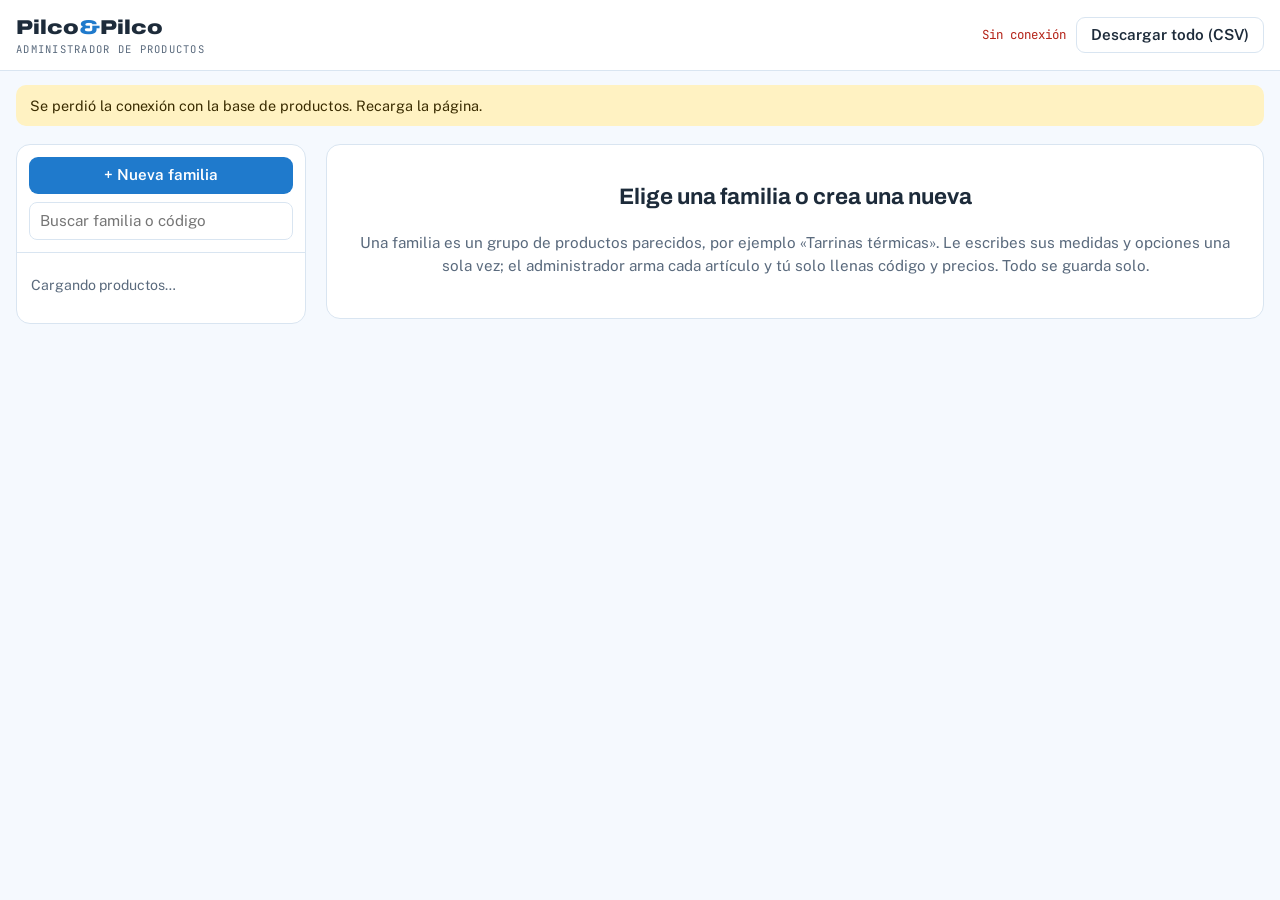
==== commit e135f1c9: "Renombrar a «Administrador de productos» Co-Authored-By: Claude Opus 5.5 <noreply@anthropic.com> Cla" ====
--- a/admin/index.html
+++ b/admin/index.html
@@ -1,5 +1,5 @@
 <!doctype html><html><head><meta charset=utf8><meta name=viewport content="width=device-width,initial-scale=1,viewport-fit=cover"><style>:root{color-scheme:light;box-sizing:border-box;padding-top:env(safe-area-inset-top,0px);padding-bottom:env(safe-area-inset-bottom,0px)}html{scroll-padding-top:env(safe-area-inset-top,0px)}body{margin:0;padding:0;font:14px -apple-system,BlinkMacSystemFont,sans-serif;background:#fff;color:#000}img{max-width:100%}[hidden]:not([hidden=until-found i]){display:none!important}</style></head><body>
-<title>Cargador de productos</title>
+<title>Administrador de productos</title>
 <meta name="robots" content="noindex, nofollow">
 <meta name="claude:viewport-fit-sides" content="cover">
 <link rel="preconnect" href="https://fonts.googleapis.com">
@@ -205,7 +205,7 @@
 
 <header class="top">
   <div class="wrap">
-    <div class="brand"><b>Pilco<span>&amp;</span>Pilco</b><small>Cargador de productos</small></div>
+    <div class="brand"><b>Pilco<span>&amp;</span>Pilco</b><small>Administrador de productos</small></div>
     <div class="top-actions">
       <span class="status" id="status" aria-live="polite">Conectando…</span>
       <button class="btn btn-ghost" type="button" id="export">Descargar todo (CSV)</button>
@@ -227,7 +227,7 @@
     <main class="editor" id="editor">
       <div class="panel welcome" id="welcome">
         <h2>Elige una familia o crea una nueva</h2>
-        <p>Una familia es un grupo de productos parecidos, por ejemplo «Tarrinas térmicas». Le escribes sus medidas y opciones una sola vez; el cargador arma cada artículo y tú solo llenas código y precios. Todo se guarda solo.</p>
+        <p>Una familia es un grupo de productos parecidos, por ejemplo «Tarrinas térmicas». Le escribes sus medidas y opciones una sola vez; el administrador arma cada artículo y tú solo llenas código y precios. Todo se guarda solo.</p>
       </div>
 
       <div id="form" hidden>
@@ -318,8 +318,8 @@
 
 <div class="backdrop" id="login" hidden role="dialog" aria-modal="true" aria-labelledby="login-t">
   <form class="sheet" id="login-f" style="max-width:380px">
-    <h2 id="login-t">Entrar al cargador</h2>
-    <p class="hint">Escribe la clave del cargador. Queda abierto 30 días en este dispositivo.</p>
+    <h2 id="login-t">Entrar al administrador</h2>
+    <p class="hint">Escribe la clave del administrador. Queda abierto 30 días en este dispositivo.</p>
     <input type="password" id="login-c" autocomplete="current-password" aria-label="Clave" required>
     <p class="hint" id="login-m" aria-live="polite" style="color:var(--danger)"></p>
     <button class="btn btn-primary" type="submit">Entrar</button>
@@ -1036,8 +1036,8 @@
     return col.doc(cur.id).set(body(cur)).then(function(){
       setStatus("Guardado ✓", "ok");
     }, function(e){
-      if(e && e.code === "invalid_argument"){ setReadOnly("No tienes permiso para guardar en este cargador."); }
-      else if(e && e.code === "quota_exceeded"){ setStatus("Sin espacio", "err"); banner("Se llenó el espacio del cargador. Borra familias que ya no uses."); }
+      if(e && e.code === "invalid_argument"){ setReadOnly("No tienes permiso para guardar en este administrador."); }
+      else if(e && e.code === "quota_exceeded"){ setStatus("Sin espacio", "err"); banner("Se llenó el espacio del administrador. Borra familias que ya no uses."); }
       else { setStatus("No se guardó", "err"); again = true; }
     }).then(function(){
       saving = false;
@@ -1113,7 +1113,7 @@
   use("downloads").then(function(d){ downloads = d; $("export").hidden = !d; });
   use("user").then(function(u){ if(u && u.canEdit && u.canEdit() === false) setReadOnly("Puedes ver los productos, pero solo los editores pueden cambiarlos."); });
   use("db").then(function(d){
-    if(!d){ setStatus("Sin conexión", "err"); banner("No se pudo abrir la base de productos. Inicia sesión en Claude y vuelve a abrir el cargador."); $("list").innerHTML = '<p class="empty-list">Sin conexión.</p>'; return; }
+    if(!d){ setStatus("Sin conexión", "err"); banner("No se pudo abrir la base de productos. Recarga la página."); $("list").innerHTML = '<p class="empty-list">Sin conexión.</p>'; return; }
     db = d; col = db.collection("catalogo");
     col.onSnapshot(function(snap){
       products = snap.docs.map(function(doc){ var o = clone(doc.data() || {}); o.id = doc.id; return o; });
